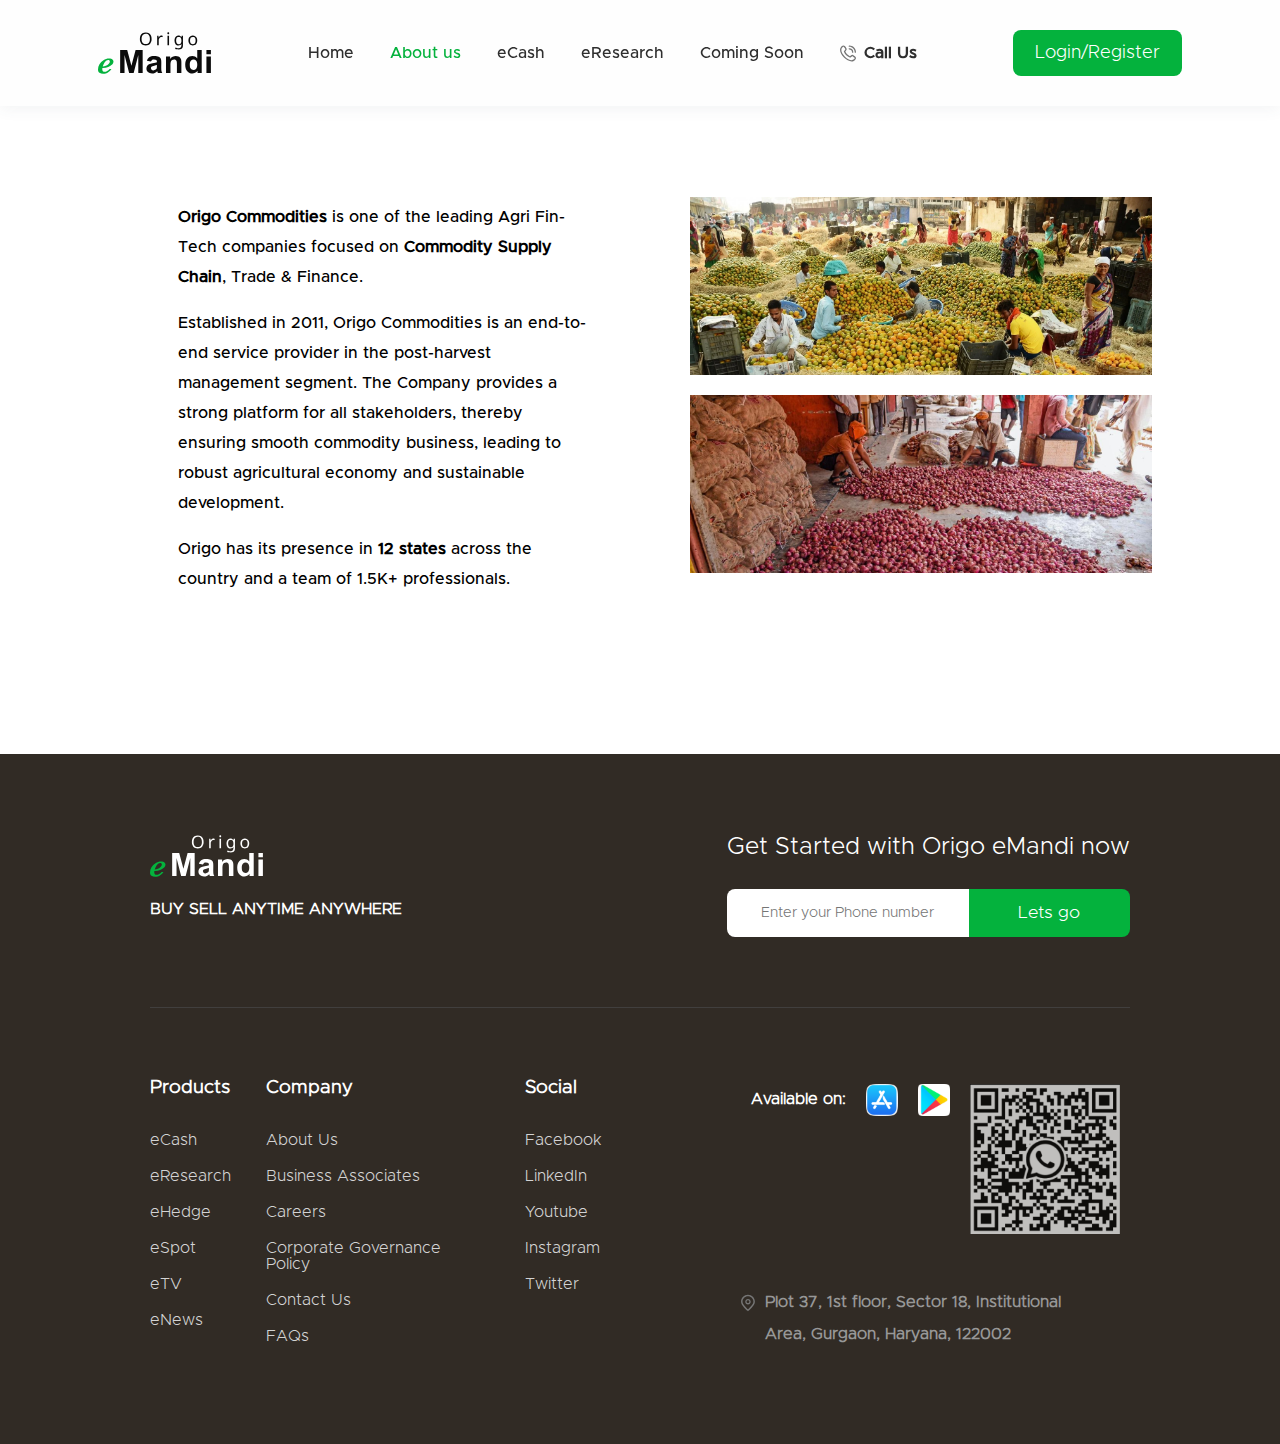
==== aboutUs.html @ c4bd86b7 "added otp section" ====
<!DOCTYPE html>
<html lang="en">

<head>
    <meta charset="UTF-8">
    <meta http-equiv="X-UA-Compatible" content="IE=edge">
    <meta name="viewport" content="width=device-width, initial-scale=1.0">
    <title>eMandi | eCash</title>
    <link rel="stylesheet" href="side.css">
</head>

<body>
    <div class="mainContainer">
        <div class="loginOverlay">
            <div class="loginContainer">
                <div class="loginLeft">
                    <svg width="85" height="33" viewBox="0 0 85 31" fill="none" xmlns="http://www.w3.org/2000/svg">
                        <path
                            d="M39.9681 5.00335C39.9681 5.73383 39.8752 6.3983 39.6895 6.99676C39.5038 7.58643 39.2252 8.09688 38.8538 8.52813C38.4913 8.95938 38.0358 9.28941 37.4876 9.51824C36.9481 9.74706 36.3203 9.86148 35.604 9.86148C34.8611 9.86148 34.2156 9.74706 33.6673 9.51824C33.119 9.28061 32.6636 8.95058 32.301 8.52813C31.9384 8.09688 31.6687 7.58203 31.4919 6.98356C31.315 6.3851 31.2266 5.72062 31.2266 4.99014C31.2266 4.02204 31.3857 3.17715 31.7041 2.45547C32.0225 1.73379 32.5044 1.17053 33.15 0.765684C33.8044 0.36084 34.6268 0.158418 35.6172 0.158418C36.5634 0.158418 37.3593 0.36084 38.0049 0.765684C38.6504 1.16173 39.1368 1.72499 39.464 2.45547C39.8001 3.17715 39.9681 4.02644 39.9681 5.00335ZM32.4867 5.00335C32.4867 5.79543 32.5973 6.47751 32.8183 7.04957C33.0394 7.62163 33.3799 8.06168 33.8397 8.36971C34.3084 8.67775 34.8965 8.83177 35.604 8.83177C36.3203 8.83177 36.9039 8.67775 37.3549 8.36971C37.8148 8.06168 38.1552 7.62163 38.3763 7.04957C38.5974 6.47751 38.7079 5.79543 38.7079 5.00335C38.7079 3.81522 38.4603 2.88672 37.9651 2.21784C37.4699 1.54017 36.6872 1.20133 35.6172 1.20133C34.9009 1.20133 34.3084 1.35535 33.8397 1.66338C33.3799 1.96261 33.0394 2.39826 32.8183 2.97032C32.5973 3.53359 32.4867 4.21126 32.4867 5.00335Z"
                            fill="#0B0B0B" />
                        <path
                            d="M47.4351 2.52148C47.5677 2.52148 47.7092 2.53028 47.8595 2.54788C48.0187 2.55668 48.1558 2.57428 48.2707 2.60068L48.1248 3.67C48.0099 3.6436 47.8816 3.6216 47.7402 3.60399C47.6075 3.58639 47.4793 3.57759 47.3555 3.57759C47.0813 3.57759 46.8205 3.6348 46.5728 3.74921C46.3252 3.86362 46.1042 4.02644 45.9096 4.23766C45.7151 4.44008 45.5603 4.68651 45.4453 4.97694C45.3392 5.26737 45.2862 5.59301 45.2862 5.95385V9.72946H44.1189V2.65349H45.0739L45.2066 3.94723H45.2596C45.41 3.6832 45.5913 3.44558 45.8035 3.23435C46.0157 3.01433 46.2589 2.84271 46.5331 2.7195C46.8072 2.58748 47.1079 2.52148 47.4351 2.52148Z"
                            fill="#0B0B0B" />
                        <path
                            d="M52.9765 2.65349V9.72946H51.8092V2.65349H52.9765ZM52.4061 0C52.5829 0 52.7377 0.0616067 52.8704 0.18482C53.0118 0.299233 53.0826 0.484053 53.0826 0.739281C53.0826 0.985707 53.0118 1.17053 52.8704 1.29374C52.7377 1.41695 52.5829 1.47856 52.4061 1.47856C52.2115 1.47856 52.0479 1.41695 51.9153 1.29374C51.7826 1.17053 51.7163 0.985707 51.7163 0.739281C51.7163 0.484053 51.7826 0.299233 51.9153 0.18482C52.0479 0.0616067 52.2115 0 52.4061 0Z"
                            fill="#0B0B0B" />
                        <path
                            d="M59.9601 2.52148C60.4288 2.52148 60.8489 2.60949 61.2203 2.7855C61.6005 2.96152 61.9233 3.22995 62.1886 3.59079H62.2549L62.4141 2.65349H63.3427V9.84828C63.3427 10.5171 63.2277 11.076 62.9978 11.5249C62.7678 11.9825 62.4185 12.3257 61.9498 12.5546C61.4812 12.7834 60.8842 12.8978 60.1591 12.8978C59.6462 12.8978 59.1731 12.8582 58.7398 12.779C58.3153 12.7086 57.935 12.5986 57.599 12.449V11.3796C57.8289 11.4941 58.0809 11.5909 58.3551 11.6701C58.6292 11.7581 58.9255 11.8241 59.2438 11.8681C59.5622 11.9121 59.8894 11.9341 60.2254 11.9341C60.8356 11.9341 61.3131 11.7537 61.658 11.3928C62.0117 11.0408 62.1886 10.5568 62.1886 9.94069V9.66346C62.1886 9.55784 62.193 9.40823 62.2019 9.21461C62.2107 9.01218 62.2196 8.87137 62.2284 8.79216H62.1753C61.9277 9.153 61.6182 9.42143 61.2468 9.59745C60.8842 9.77347 60.4598 9.86148 59.9734 9.86148C59.0537 9.86148 58.333 9.54024 57.8112 8.89777C57.2983 8.2553 57.0419 7.3576 57.0419 6.20468C57.0419 5.44779 57.1568 4.79652 57.3867 4.25086C57.6255 3.6964 57.9616 3.26956 58.3949 2.97032C58.8282 2.67109 59.3499 2.52148 59.9601 2.52148ZM60.1193 3.49838C59.7214 3.49838 59.3809 3.60399 59.0979 3.81522C58.8238 4.02644 58.6115 4.33447 58.4612 4.73932C58.3197 5.14416 58.249 5.63702 58.249 6.21788C58.249 7.08917 58.4081 7.75805 58.7265 8.2245C59.0537 8.68215 59.5268 8.91097 60.1458 8.91097C60.5084 8.91097 60.8179 8.86697 61.0744 8.77896C61.3308 8.68215 61.5431 8.53693 61.7111 8.34331C61.8791 8.14089 62.0029 7.88566 62.0825 7.57763C62.1621 7.26959 62.2019 6.90435 62.2019 6.48191V6.20468C62.2019 5.56221 62.1267 5.04295 61.9764 4.64691C61.8349 4.25086 61.6094 3.96043 61.2999 3.77561C60.9904 3.59079 60.5968 3.49838 60.1193 3.49838Z"
                            fill="#0B0B0B" />
                        <path
                            d="M73.993 6.17827C73.993 6.76794 73.9134 7.2916 73.7542 7.74925C73.6039 8.1981 73.3828 8.58094 73.091 8.89777C72.808 9.21461 72.4587 9.45663 72.0431 9.62385C71.6363 9.78227 71.1808 9.86148 70.6768 9.86148C70.2081 9.86148 69.7748 9.78227 69.3768 9.62385C68.9789 9.45663 68.634 9.21461 68.3422 8.89777C68.0503 8.58094 67.8204 8.1981 67.6524 7.74925C67.4932 7.2916 67.4136 6.76794 67.4136 6.17827C67.4136 5.39499 67.5463 4.73492 67.8116 4.19806C68.0769 3.6524 68.4571 3.23875 68.9524 2.95712C69.4476 2.66669 70.0356 2.52148 70.7166 2.52148C71.3621 2.52148 71.9281 2.66669 72.4145 2.95712C72.9097 3.23875 73.2944 3.6524 73.5685 4.19806C73.8515 4.73492 73.993 5.39499 73.993 6.17827ZM68.6207 6.17827C68.6207 6.73274 68.6915 7.21679 68.833 7.63043C68.9833 8.03528 69.2132 8.34771 69.5227 8.56774C69.8323 8.78776 70.2258 8.89777 70.7033 8.89777C71.1808 8.89777 71.5744 8.78776 71.8839 8.56774C72.1934 8.34771 72.4189 8.03528 72.5604 7.63043C72.7107 7.21679 72.7859 6.73274 72.7859 6.17827C72.7859 5.61501 72.7107 5.13536 72.5604 4.73932C72.4101 4.34327 72.1801 4.03964 71.8706 3.82842C71.5699 3.60839 71.1764 3.49838 70.69 3.49838C69.9649 3.49838 69.4387 3.73601 69.1115 4.21126C68.7843 4.68651 68.6207 5.34218 68.6207 6.17827Z"
                            fill="#0B0B0B" />
                        <path
                            d="M16.5181 30.4931V13.3503H21.7694L24.9226 25.0439L28.0402 13.3503H33.3035V30.4931H30.0436V16.9987L26.594 30.4931H23.2156L19.7779 16.9987V30.4931H16.5181Z"
                            fill="#0B0B0B" />
                        <path
                            d="M39.4749 21.8632L36.4521 21.3253C36.7919 20.1248 37.3767 19.2361 38.2065 18.6592C39.0363 18.0823 40.2691 17.7939 41.905 17.7939C43.3907 17.7939 44.4971 17.9693 45.2242 18.3201C45.9512 18.6631 46.4609 19.1036 46.7533 19.6415C47.0536 20.1716 47.2038 21.1499 47.2038 22.5765L47.1682 26.412C47.1682 27.5034 47.2196 28.3103 47.3223 28.8326C47.433 29.3471 47.6345 29.9006 47.9269 30.4931H44.6315C44.5445 30.2748 44.4378 29.9513 44.3114 29.5225C44.2561 29.3276 44.2166 29.199 44.1929 29.1366C43.6239 29.6823 43.0153 30.0916 42.3673 30.3644C41.7193 30.6373 41.0278 30.7737 40.2929 30.7737C38.9968 30.7737 37.9734 30.4268 37.2226 29.733C36.4798 29.0392 36.1084 28.1621 36.1084 27.1019C36.1084 26.4003 36.2783 25.7767 36.6181 25.231C36.9579 24.6775 37.4321 24.2565 38.0406 23.9681C38.657 23.6718 39.5421 23.4146 40.6959 23.1963C42.2527 22.9079 43.3315 22.6389 43.9321 22.3894V22.062C43.9321 21.4306 43.774 20.9823 43.4579 20.7173C43.1418 20.4444 42.5451 20.308 41.6679 20.308C41.0752 20.308 40.6129 20.4249 40.281 20.6588C39.9491 20.8849 39.6804 21.2863 39.4749 21.8632ZM43.9321 24.5294C43.5053 24.6697 42.8296 24.8373 41.905 25.0322C40.9804 25.2271 40.3758 25.4181 40.0913 25.6052C39.6567 25.9092 39.4394 26.2951 39.4394 26.7628C39.4394 27.2228 39.6132 27.6203 39.9609 27.9556C40.3087 28.2908 40.7512 28.4584 41.2886 28.4584C41.8892 28.4584 42.4622 28.2635 43.0074 27.8737C43.4105 27.5775 43.6752 27.215 43.8017 26.7862C43.8886 26.5056 43.9321 25.9716 43.9321 25.1842V24.5294Z"
                            fill="#0B0B0B" />
                        <path
                            d="M62.171 30.4931H58.84V24.1552C58.84 22.8143 58.7689 21.949 58.6266 21.5592C58.4844 21.1616 58.2512 20.8537 57.9272 20.6354C57.6111 20.4171 57.2278 20.308 56.7774 20.308C56.2005 20.308 55.6828 20.4639 55.2245 20.7757C54.7661 21.0876 54.45 21.5007 54.2762 22.0152C54.1102 22.5298 54.0272 23.4808 54.0272 24.8685V30.4931H50.6962V18.0745H53.7901V19.8987C54.8886 18.4955 56.2716 17.7939 57.9391 17.7939C58.674 17.7939 59.3458 17.9264 59.9543 18.1915C60.5628 18.4487 61.0211 18.78 61.3293 19.1854C61.6455 19.5908 61.8628 20.0507 61.9813 20.5652C62.1078 21.0798 62.171 21.8165 62.171 22.7753V30.4931Z"
                            fill="#0B0B0B" />
                        <path
                            d="M77.3278 30.4931H74.2339V28.6689C73.7203 29.3783 73.1117 29.9084 72.4084 30.2592C71.713 30.6022 71.0096 30.7737 70.2984 30.7737C68.8522 30.7737 67.6114 30.2007 66.5762 29.0548C65.5488 27.901 65.0352 26.2951 65.0352 24.237C65.0352 22.1322 65.537 20.5341 66.5406 19.4427C67.5443 18.3435 68.8127 17.7939 70.3458 17.7939C71.7525 17.7939 72.9695 18.3708 73.9968 19.5245V13.3503H77.3278V30.4931ZM68.4373 24.0148C68.4373 25.3401 68.623 26.299 68.9944 26.8914C69.5318 27.749 70.2826 28.1777 71.2467 28.1777C72.0133 28.1777 72.6652 27.8581 73.2026 27.2189C73.74 26.5718 74.0087 25.6091 74.0087 24.3306C74.0087 22.904 73.7479 21.8788 73.2263 21.2552C72.7048 20.6237 72.037 20.308 71.223 20.308C70.4327 20.308 69.7689 20.6198 69.2315 21.2435C68.702 21.8593 68.4373 22.7831 68.4373 24.0148Z"
                            fill="#0B0B0B" />
                        <path
                            d="M80.844 16.3907V13.3503H84.175V16.3907H80.844ZM80.844 30.4931V18.0745H84.175V30.4931H80.844Z"
                            fill="#0B0B0B" />
                        <path
                            d="M11.5401 21.8275C11.5401 22.1802 11.4327 22.5887 11.2178 23.0531C11.0029 23.5089 10.6075 23.9949 10.0315 24.5109C9.46421 25.0269 8.64759 25.4827 7.58168 25.8783C6.52437 26.274 5.19199 26.5449 3.58454 26.6911L3.27508 26.7169C3.20631 27.0609 3.17193 27.3791 3.17193 27.6715C3.17193 28.308 3.32236 28.7681 3.62322 29.0519C3.93268 29.3271 4.37967 29.4647 4.9642 29.4647C6.2536 29.4647 7.48713 28.7681 8.66478 27.3748H10.0315C9.49859 28.1919 8.69057 29.0003 7.60747 29.8001C6.52437 30.6 5.23927 30.9999 3.75216 30.9999C2.72064 30.9999 1.83525 30.7247 1.09599 30.1743C0.36533 29.6152 0 28.7982 0 27.7231C0 26.4073 0.36533 25.1301 1.09599 23.8916C1.82665 22.6446 2.82379 21.634 4.0874 20.86C5.35102 20.0774 6.72638 19.686 8.21349 19.686C9.40833 19.686 10.2593 19.8881 10.7665 20.2924C11.2823 20.6966 11.5401 21.2083 11.5401 21.8275ZM8.81951 21.7759C8.81951 21.4921 8.72065 21.2341 8.52295 21.0019C8.32524 20.7611 8.05446 20.6407 7.71062 20.6407C7.1089 20.6407 6.55446 20.8514 6.04729 21.2728C5.54873 21.6856 5.12752 22.1759 4.78368 22.7435C4.43984 23.3111 4.15617 23.8873 3.93268 24.4722C3.71777 25.057 3.58454 25.4182 3.53296 25.5558C5.27795 25.2634 6.59314 24.7689 7.47853 24.0723C8.37251 23.3756 8.81951 22.6102 8.81951 21.7759Z"
                            fill="#04B23D" />
                    </svg>
                    <p>Join the <span>revolution</span></p>
                    <p>Join the <span>Origo</span> Community</p>
                    <img src="./img/peopleCropped.png" alt="">
                </div>
                <div class="loginRight">
                    <div>
                        <svg width="14" height="13" viewBox="0 0 11 10" fill="none" xmlns="http://www.w3.org/2000/svg">
                            <path
                                d="M0.499999 4.99993C0.503649 4.60535 0.662633 4.2281 0.942499 3.94993L4.16 0.724931C4.30052 0.585242 4.49061 0.506836 4.68875 0.506836C4.88689 0.506836 5.07698 0.585242 5.2175 0.724931C5.2878 0.794653 5.34359 0.877604 5.38167 0.968998C5.41974 1.06039 5.43935 1.15842 5.43935 1.25743C5.43935 1.35644 5.41974 1.45447 5.38167 1.54586C5.34359 1.63726 5.2878 1.72021 5.2175 1.78993L2.75 4.24993H10.25C10.4489 4.24993 10.6397 4.32895 10.7803 4.4696C10.921 4.61025 11 4.80102 11 4.99993C11 5.19884 10.921 5.38961 10.7803 5.53026C10.6397 5.67091 10.4489 5.74993 10.25 5.74993H2.75L5.2175 8.21743C5.35873 8.35767 5.43846 8.54826 5.43917 8.74728C5.43987 8.9463 5.36148 9.13745 5.22125 9.27868C5.08102 9.41991 4.89042 9.49965 4.6914 9.50035C4.49238 9.50105 4.30123 9.42266 4.16 9.28243L0.942499 6.05743C0.660809 5.77742 0.501674 5.39711 0.499999 4.99993Z"
                                fill="#545050" />
                        </svg>
                        <svg width="16" height="16" viewBox="0 0 16 16" fill="none" xmlns="http://www.w3.org/2000/svg">
                            <path
                                d="M15.8045 0.195191C15.6795 0.0702103 15.51 0 15.3332 0C15.1564 0 14.9869 0.0702103 14.8619 0.195191L7.99986 7.05719L1.13786 0.195191C1.01284 0.0702103 0.8433 0 0.666524 0C0.489748 0 0.320209 0.0702103 0.195191 0.195191C0.0702103 0.320209 0 0.489748 0 0.666524C0 0.8433 0.0702103 1.01284 0.195191 1.13786L7.05719 7.99986L0.195191 14.8619C0.0702103 14.9869 0 15.1564 0 15.3332C0 15.51 0.0702103 15.6795 0.195191 15.8045C0.320209 15.9295 0.489748 15.9997 0.666524 15.9997C0.8433 15.9997 1.01284 15.9295 1.13786 15.8045L7.99986 8.94252L14.8619 15.8045C14.9869 15.9295 15.1564 15.9997 15.3332 15.9997C15.51 15.9997 15.6795 15.9295 15.8045 15.8045C15.9295 15.6795 15.9997 15.51 15.9997 15.3332C15.9997 15.1564 15.9295 14.9869 15.8045 14.8619L8.94252 7.99986L15.8045 1.13786C15.9295 1.01284 15.9997 0.8433 15.9997 0.666524C15.9997 0.489748 15.9295 0.320209 15.8045 0.195191Z"
                                fill="#757575" />
                        </svg>
                    </div>
                    <div class="processContainer otpActive">
                        <div class="numberContainer">
                            <p>Enter your Phone number</p>
                            <div>
                                <span>+91</span>
                                <input type="text" placeholder="Phone number">
                            </div>
                            <button class="loginBtn">Login/Register</button>
                            <p>By proceeding, I agree to Origo eMandi's <a href="">T&C</a></p>
                        </div>
                        <div class="otpContainer">
                            <p>OTP has been sent to <span>+91 9876543210</span></p>
                            <div>
                                <input placeholder="x" type="text" id='ist' maxlength="1" onkeyup="clickEvent(this,'sec')">
                                <input placeholder="x" type="text" id="sec" maxlength="1" onkeyup="clickEvent(this,'third')">
                                <input placeholder="x" type="text" id="third" maxlength="1" onkeyup="clickEvent(this,'fourth')">
                                <input placeholder="x" type="text" id="fourth" maxlength="1">
                            </div>
                            <button>Proceed</button>
                            <p>The OTP is balid for 30s <span>00:30</span> <span>Resend OTP</span></p>
                        </div>
                    </div>
                </div>
            </div>
        </div>
        <div class="innerContainer">
            <div class="navOuter">
                <div class="mob-nav">
                    <a href="./index.html">Home</a>
                    <a href="./aboutUs.html" class="active">About us</a>
                    <a href="./eCash.html">eCash</a>
                    <a href="./eResearch.html">eResearch</a>
                    <div href="">
                        <span>Coming Soon</span>
                        <div>
                            <p onclick="window.location.href='./eHedge.html'">eHedge</p>
                            <p onclick="window.location.href='./eSpot.html'">eSpot</p>
                        </div>
                    </div>
                    <a href="">
                        <svg width="16" height="17" viewBox="0 0 16 17" fill="none" xmlns="http://www.w3.org/2000/svg">
                            <path
                                d="M8.66674 1.16675C8.66674 0.989944 8.73698 0.820375 8.862 0.69535C8.98703 0.570326 9.15659 0.500088 9.33341 0.500088C11.1009 0.502029 12.7955 1.20503 14.0453 2.45485C15.2951 3.70468 15.9981 5.39924 16.0001 7.16676C16.0001 7.34357 15.9298 7.51314 15.8048 7.63816C15.6798 7.76318 15.5102 7.83342 15.3334 7.83342C15.1566 7.83342 14.987 7.76318 14.862 7.63816C14.737 7.51314 14.6667 7.34357 14.6667 7.16676C14.6652 5.75276 14.1027 4.39712 13.1029 3.39727C12.103 2.39742 10.7474 1.83501 9.33341 1.83342C9.15659 1.83342 8.98703 1.76318 8.862 1.63816C8.73698 1.51314 8.66674 1.34357 8.66674 1.16675ZM9.33341 4.50009C10.0406 4.50009 10.7189 4.78104 11.219 5.28114C11.7191 5.78123 12.0001 6.45951 12.0001 7.16676C12.0001 7.34357 12.0703 7.51314 12.1953 7.63816C12.3204 7.76318 12.4899 7.83342 12.6667 7.83342C12.8435 7.83342 13.0131 7.76318 13.1381 7.63816C13.2632 7.51314 13.3334 7.34357 13.3334 7.16676C13.3323 6.10621 12.9106 5.08941 12.1607 4.3395C11.4107 3.58958 10.3939 3.16781 9.33341 3.16675C9.15659 3.16675 8.98703 3.23699 8.862 3.36202C8.73698 3.48704 8.66674 3.65661 8.66674 3.83342C8.66674 4.01023 8.73698 4.1798 8.862 4.30483C8.98703 4.42985 9.15659 4.50009 9.33341 4.50009ZM15.3954 11.6594C15.7817 12.0468 15.9987 12.5716 15.9987 13.1188C15.9987 13.6659 15.7817 14.1907 15.3954 14.5781L14.7887 15.2774C9.32874 20.5048 -3.95793 7.22142 1.18874 1.74409L1.95541 1.07742C2.34325 0.701873 2.86336 0.494121 3.40321 0.499111C3.94306 0.504102 4.45924 0.721434 4.84007 1.10409C4.86074 1.12475 6.09607 2.72942 6.09607 2.72942C6.46263 3.11451 6.66668 3.62604 6.66581 4.15769C6.66494 4.68934 6.45922 5.2002 6.09141 5.58409L5.31941 6.55476C5.74664 7.59283 6.37478 8.53625 7.16774 9.33082C7.96071 10.1254 8.90286 10.7554 9.94007 11.1848L10.9167 10.4081C11.3007 10.0406 11.8114 9.83509 12.3429 9.83434C12.8744 9.8336 13.3858 10.0376 13.7707 10.4041C13.7707 10.4041 15.3747 11.6388 15.3954 11.6594ZM14.4781 12.6288C14.4781 12.6288 12.8827 11.4014 12.8621 11.3808C12.7247 11.2446 12.5391 11.1682 12.3457 11.1682C12.1523 11.1682 11.9667 11.2446 11.8294 11.3808C11.8114 11.3994 10.4667 12.4708 10.4667 12.4708C10.3761 12.5429 10.2683 12.5902 10.1538 12.6079C10.0394 12.6257 9.92229 12.6133 9.81407 12.5721C8.47038 12.0718 7.2499 11.2886 6.2353 10.2755C5.22069 9.26237 4.43567 8.04304 3.93341 6.70009C3.88887 6.59039 3.87435 6.47081 3.89134 6.35365C3.90833 6.23648 3.95621 6.12595 4.03007 6.03342C4.03007 6.03342 5.10141 4.68809 5.11941 4.67076C5.25558 4.53341 5.33199 4.34783 5.33199 4.15442C5.33199 3.96101 5.25558 3.77543 5.11941 3.63809C5.09874 3.61809 3.87141 2.02142 3.87141 2.02142C3.73201 1.89643 3.55007 1.82949 3.3629 1.83432C3.17573 1.83915 2.9975 1.9154 2.86474 2.04742L2.09807 2.71409C-1.66326 7.23676 9.85074 18.1121 13.8141 14.3668L14.4214 13.6668C14.5637 13.5349 14.6492 13.3529 14.6598 13.1592C14.6704 12.9655 14.6052 12.7753 14.4781 12.6288Z"
                                fill="#757575" />
                        </svg>
                        <span>Call Us</span>
                    </a>
                    <button class="register">Login/Register</button>
                </div>
                <div class="navInner">
                    <svg width="114" height="44" viewBox="0 0 85 31" fill="none" xmlns="http://www.w3.org/2000/svg">
                        <path
                            d="M39.9681 5.00335C39.9681 5.73383 39.8752 6.3983 39.6895 6.99676C39.5038 7.58643 39.2252 8.09688 38.8538 8.52813C38.4913 8.95938 38.0358 9.28941 37.4876 9.51824C36.9481 9.74706 36.3203 9.86148 35.604 9.86148C34.8611 9.86148 34.2156 9.74706 33.6673 9.51824C33.119 9.28061 32.6636 8.95058 32.301 8.52813C31.9384 8.09688 31.6687 7.58203 31.4919 6.98356C31.315 6.3851 31.2266 5.72062 31.2266 4.99014C31.2266 4.02204 31.3857 3.17715 31.7041 2.45547C32.0225 1.73379 32.5044 1.17053 33.15 0.765684C33.8044 0.36084 34.6268 0.158418 35.6172 0.158418C36.5634 0.158418 37.3593 0.36084 38.0049 0.765684C38.6504 1.16173 39.1368 1.72499 39.464 2.45547C39.8001 3.17715 39.9681 4.02644 39.9681 5.00335ZM32.4867 5.00335C32.4867 5.79543 32.5973 6.47751 32.8183 7.04957C33.0394 7.62163 33.3799 8.06168 33.8397 8.36971C34.3084 8.67775 34.8965 8.83177 35.604 8.83177C36.3203 8.83177 36.9039 8.67775 37.3549 8.36971C37.8148 8.06168 38.1552 7.62163 38.3763 7.04957C38.5974 6.47751 38.7079 5.79543 38.7079 5.00335C38.7079 3.81522 38.4603 2.88672 37.9651 2.21784C37.4699 1.54017 36.6872 1.20133 35.6172 1.20133C34.9009 1.20133 34.3084 1.35535 33.8397 1.66338C33.3799 1.96261 33.0394 2.39826 32.8183 2.97032C32.5973 3.53359 32.4867 4.21126 32.4867 5.00335Z"
                            fill="#0B0B0B" />
                        <path
                            d="M47.4351 2.52148C47.5677 2.52148 47.7092 2.53028 47.8595 2.54788C48.0187 2.55668 48.1558 2.57428 48.2707 2.60068L48.1248 3.67C48.0099 3.6436 47.8816 3.6216 47.7402 3.60399C47.6075 3.58639 47.4793 3.57759 47.3555 3.57759C47.0813 3.57759 46.8205 3.6348 46.5728 3.74921C46.3252 3.86362 46.1042 4.02644 45.9096 4.23766C45.7151 4.44008 45.5603 4.68651 45.4453 4.97694C45.3392 5.26737 45.2862 5.59301 45.2862 5.95385V9.72946H44.1189V2.65349H45.0739L45.2066 3.94723H45.2596C45.41 3.6832 45.5913 3.44558 45.8035 3.23435C46.0157 3.01433 46.2589 2.84271 46.5331 2.7195C46.8072 2.58748 47.1079 2.52148 47.4351 2.52148Z"
                            fill="#0B0B0B" />
                        <path
                            d="M52.9765 2.65349V9.72946H51.8092V2.65349H52.9765ZM52.4061 0C52.5829 0 52.7377 0.0616067 52.8704 0.18482C53.0118 0.299233 53.0826 0.484053 53.0826 0.739281C53.0826 0.985707 53.0118 1.17053 52.8704 1.29374C52.7377 1.41695 52.5829 1.47856 52.4061 1.47856C52.2115 1.47856 52.0479 1.41695 51.9153 1.29374C51.7826 1.17053 51.7163 0.985707 51.7163 0.739281C51.7163 0.484053 51.7826 0.299233 51.9153 0.18482C52.0479 0.0616067 52.2115 0 52.4061 0Z"
                            fill="#0B0B0B" />
                        <path
                            d="M59.9601 2.52148C60.4288 2.52148 60.8489 2.60949 61.2203 2.7855C61.6005 2.96152 61.9233 3.22995 62.1886 3.59079H62.2549L62.4141 2.65349H63.3427V9.84828C63.3427 10.5171 63.2277 11.076 62.9978 11.5249C62.7678 11.9825 62.4185 12.3257 61.9498 12.5546C61.4812 12.7834 60.8842 12.8978 60.1591 12.8978C59.6462 12.8978 59.1731 12.8582 58.7398 12.779C58.3153 12.7086 57.935 12.5986 57.599 12.449V11.3796C57.8289 11.4941 58.0809 11.5909 58.3551 11.6701C58.6292 11.7581 58.9255 11.8241 59.2438 11.8681C59.5622 11.9121 59.8894 11.9341 60.2254 11.9341C60.8356 11.9341 61.3131 11.7537 61.658 11.3928C62.0117 11.0408 62.1886 10.5568 62.1886 9.94069V9.66346C62.1886 9.55784 62.193 9.40823 62.2019 9.21461C62.2107 9.01218 62.2196 8.87137 62.2284 8.79216H62.1753C61.9277 9.153 61.6182 9.42143 61.2468 9.59745C60.8842 9.77347 60.4598 9.86148 59.9734 9.86148C59.0537 9.86148 58.333 9.54024 57.8112 8.89777C57.2983 8.2553 57.0419 7.3576 57.0419 6.20468C57.0419 5.44779 57.1568 4.79652 57.3867 4.25086C57.6255 3.6964 57.9616 3.26956 58.3949 2.97032C58.8282 2.67109 59.3499 2.52148 59.9601 2.52148ZM60.1193 3.49838C59.7214 3.49838 59.3809 3.60399 59.0979 3.81522C58.8238 4.02644 58.6115 4.33447 58.4612 4.73932C58.3197 5.14416 58.249 5.63702 58.249 6.21788C58.249 7.08917 58.4081 7.75805 58.7265 8.2245C59.0537 8.68215 59.5268 8.91097 60.1458 8.91097C60.5084 8.91097 60.8179 8.86697 61.0744 8.77896C61.3308 8.68215 61.5431 8.53693 61.7111 8.34331C61.8791 8.14089 62.0029 7.88566 62.0825 7.57763C62.1621 7.26959 62.2019 6.90435 62.2019 6.48191V6.20468C62.2019 5.56221 62.1267 5.04295 61.9764 4.64691C61.8349 4.25086 61.6094 3.96043 61.2999 3.77561C60.9904 3.59079 60.5968 3.49838 60.1193 3.49838Z"
                            fill="#0B0B0B" />
                        <path
                            d="M73.993 6.17827C73.993 6.76794 73.9134 7.2916 73.7542 7.74925C73.6039 8.1981 73.3828 8.58094 73.091 8.89777C72.808 9.21461 72.4587 9.45663 72.0431 9.62385C71.6363 9.78227 71.1808 9.86148 70.6768 9.86148C70.2081 9.86148 69.7748 9.78227 69.3768 9.62385C68.9789 9.45663 68.634 9.21461 68.3422 8.89777C68.0503 8.58094 67.8204 8.1981 67.6524 7.74925C67.4932 7.2916 67.4136 6.76794 67.4136 6.17827C67.4136 5.39499 67.5463 4.73492 67.8116 4.19806C68.0769 3.6524 68.4571 3.23875 68.9524 2.95712C69.4476 2.66669 70.0356 2.52148 70.7166 2.52148C71.3621 2.52148 71.9281 2.66669 72.4145 2.95712C72.9097 3.23875 73.2944 3.6524 73.5685 4.19806C73.8515 4.73492 73.993 5.39499 73.993 6.17827ZM68.6207 6.17827C68.6207 6.73274 68.6915 7.21679 68.833 7.63043C68.9833 8.03528 69.2132 8.34771 69.5227 8.56774C69.8323 8.78776 70.2258 8.89777 70.7033 8.89777C71.1808 8.89777 71.5744 8.78776 71.8839 8.56774C72.1934 8.34771 72.4189 8.03528 72.5604 7.63043C72.7107 7.21679 72.7859 6.73274 72.7859 6.17827C72.7859 5.61501 72.7107 5.13536 72.5604 4.73932C72.4101 4.34327 72.1801 4.03964 71.8706 3.82842C71.5699 3.60839 71.1764 3.49838 70.69 3.49838C69.9649 3.49838 69.4387 3.73601 69.1115 4.21126C68.7843 4.68651 68.6207 5.34218 68.6207 6.17827Z"
                            fill="#0B0B0B" />
                        <path
                            d="M16.5181 30.4931V13.3503H21.7694L24.9226 25.0439L28.0402 13.3503H33.3035V30.4931H30.0436V16.9987L26.594 30.4931H23.2156L19.7779 16.9987V30.4931H16.5181Z"
                            fill="#0B0B0B" />
                        <path
                            d="M39.4749 21.8632L36.4521 21.3253C36.7919 20.1248 37.3767 19.2361 38.2065 18.6592C39.0363 18.0823 40.2691 17.7939 41.905 17.7939C43.3907 17.7939 44.4971 17.9693 45.2242 18.3201C45.9512 18.6631 46.4609 19.1036 46.7533 19.6415C47.0536 20.1716 47.2038 21.1499 47.2038 22.5765L47.1682 26.412C47.1682 27.5034 47.2196 28.3103 47.3223 28.8326C47.433 29.3471 47.6345 29.9006 47.9269 30.4931H44.6315C44.5445 30.2748 44.4378 29.9513 44.3114 29.5225C44.2561 29.3276 44.2166 29.199 44.1929 29.1366C43.6239 29.6823 43.0153 30.0916 42.3673 30.3644C41.7193 30.6373 41.0278 30.7737 40.2929 30.7737C38.9968 30.7737 37.9734 30.4268 37.2226 29.733C36.4798 29.0392 36.1084 28.1621 36.1084 27.1019C36.1084 26.4003 36.2783 25.7767 36.6181 25.231C36.9579 24.6775 37.4321 24.2565 38.0406 23.9681C38.657 23.6718 39.5421 23.4146 40.6959 23.1963C42.2527 22.9079 43.3315 22.6389 43.9321 22.3894V22.062C43.9321 21.4306 43.774 20.9823 43.4579 20.7173C43.1418 20.4444 42.5451 20.308 41.6679 20.308C41.0752 20.308 40.6129 20.4249 40.281 20.6588C39.9491 20.8849 39.6804 21.2863 39.4749 21.8632ZM43.9321 24.5294C43.5053 24.6697 42.8296 24.8373 41.905 25.0322C40.9804 25.2271 40.3758 25.4181 40.0913 25.6052C39.6567 25.9092 39.4394 26.2951 39.4394 26.7628C39.4394 27.2228 39.6132 27.6203 39.9609 27.9556C40.3087 28.2908 40.7512 28.4584 41.2886 28.4584C41.8892 28.4584 42.4622 28.2635 43.0074 27.8737C43.4105 27.5775 43.6752 27.215 43.8017 26.7862C43.8886 26.5056 43.9321 25.9716 43.9321 25.1842V24.5294Z"
                            fill="#0B0B0B" />
                        <path
                            d="M62.171 30.4931H58.84V24.1552C58.84 22.8143 58.7689 21.949 58.6266 21.5592C58.4844 21.1616 58.2512 20.8537 57.9272 20.6354C57.6111 20.4171 57.2278 20.308 56.7774 20.308C56.2005 20.308 55.6828 20.4639 55.2245 20.7757C54.7661 21.0876 54.45 21.5007 54.2762 22.0152C54.1102 22.5298 54.0272 23.4808 54.0272 24.8685V30.4931H50.6962V18.0745H53.7901V19.8987C54.8886 18.4955 56.2716 17.7939 57.9391 17.7939C58.674 17.7939 59.3458 17.9264 59.9543 18.1915C60.5628 18.4487 61.0211 18.78 61.3293 19.1854C61.6455 19.5908 61.8628 20.0507 61.9813 20.5652C62.1078 21.0798 62.171 21.8165 62.171 22.7753V30.4931Z"
                            fill="#0B0B0B" />
                        <path
                            d="M77.3278 30.4931H74.2339V28.6689C73.7203 29.3783 73.1117 29.9084 72.4084 30.2592C71.713 30.6022 71.0096 30.7737 70.2984 30.7737C68.8522 30.7737 67.6114 30.2007 66.5762 29.0548C65.5488 27.901 65.0352 26.2951 65.0352 24.237C65.0352 22.1322 65.537 20.5341 66.5406 19.4427C67.5443 18.3435 68.8127 17.7939 70.3458 17.7939C71.7525 17.7939 72.9695 18.3708 73.9968 19.5245V13.3503H77.3278V30.4931ZM68.4373 24.0148C68.4373 25.3401 68.623 26.299 68.9944 26.8914C69.5318 27.749 70.2826 28.1777 71.2467 28.1777C72.0133 28.1777 72.6652 27.8581 73.2026 27.2189C73.74 26.5718 74.0087 25.6091 74.0087 24.3306C74.0087 22.904 73.7479 21.8788 73.2263 21.2552C72.7048 20.6237 72.037 20.308 71.223 20.308C70.4327 20.308 69.7689 20.6198 69.2315 21.2435C68.702 21.8593 68.4373 22.7831 68.4373 24.0148Z"
                            fill="#0B0B0B" />
                        <path
                            d="M80.844 16.3907V13.3503H84.175V16.3907H80.844ZM80.844 30.4931V18.0745H84.175V30.4931H80.844Z"
                            fill="#0B0B0B" />
                        <path
                            d="M11.5401 21.8275C11.5401 22.1802 11.4327 22.5887 11.2178 23.0531C11.0029 23.5089 10.6075 23.9949 10.0315 24.5109C9.46421 25.0269 8.64759 25.4827 7.58168 25.8783C6.52437 26.274 5.19199 26.5449 3.58454 26.6911L3.27508 26.7169C3.20631 27.0609 3.17193 27.3791 3.17193 27.6715C3.17193 28.308 3.32236 28.7681 3.62322 29.0519C3.93268 29.3271 4.37967 29.4647 4.9642 29.4647C6.2536 29.4647 7.48713 28.7681 8.66478 27.3748H10.0315C9.49859 28.1919 8.69057 29.0003 7.60747 29.8001C6.52437 30.6 5.23927 30.9999 3.75216 30.9999C2.72064 30.9999 1.83525 30.7247 1.09599 30.1743C0.36533 29.6152 0 28.7982 0 27.7231C0 26.4073 0.36533 25.1301 1.09599 23.8916C1.82665 22.6446 2.82379 21.634 4.0874 20.86C5.35102 20.0774 6.72638 19.686 8.21349 19.686C9.40833 19.686 10.2593 19.8881 10.7665 20.2924C11.2823 20.6966 11.5401 21.2083 11.5401 21.8275ZM8.81951 21.7759C8.81951 21.4921 8.72065 21.2341 8.52295 21.0019C8.32524 20.7611 8.05446 20.6407 7.71062 20.6407C7.1089 20.6407 6.55446 20.8514 6.04729 21.2728C5.54873 21.6856 5.12752 22.1759 4.78368 22.7435C4.43984 23.3111 4.15617 23.8873 3.93268 24.4722C3.71777 25.057 3.58454 25.4182 3.53296 25.5558C5.27795 25.2634 6.59314 24.7689 7.47853 24.0723C8.37251 23.3756 8.81951 22.6102 8.81951 21.7759Z"
                            fill="#04B23D" />
                    </svg>
                    <div class="nav-links">
                        <a href="./index.html">Home</a>
                        <a href="./aboutUs.html" class="active">About us</a>
                        <a href="./eCash.html">eCash</a>
                        <a href="./eResearch.html">eResearch</a>
                        <div class="">
                            <span>
                                Coming Soon
                            </span>
                            <div>
                                <div>
                                    <p onclick="window.location.href='./eHedge.html'">eHedge</p>
                                    <div></div>
                                    <p onclick="window.location.href='./eSpot.html'">eSpot</p>
                                </div>
                            </div>
                        </div>
                        <a href="">
                            <svg width="16" height="17" viewBox="0 0 16 17" fill="none"
                                xmlns="http://www.w3.org/2000/svg">
                                <path
                                    d="M8.66674 1.16675C8.66674 0.989944 8.73698 0.820375 8.862 0.69535C8.98703 0.570326 9.15659 0.500088 9.33341 0.500088C11.1009 0.502029 12.7955 1.20503 14.0453 2.45485C15.2951 3.70468 15.9981 5.39924 16.0001 7.16676C16.0001 7.34357 15.9298 7.51314 15.8048 7.63816C15.6798 7.76318 15.5102 7.83342 15.3334 7.83342C15.1566 7.83342 14.987 7.76318 14.862 7.63816C14.737 7.51314 14.6667 7.34357 14.6667 7.16676C14.6652 5.75276 14.1027 4.39712 13.1029 3.39727C12.103 2.39742 10.7474 1.83501 9.33341 1.83342C9.15659 1.83342 8.98703 1.76318 8.862 1.63816C8.73698 1.51314 8.66674 1.34357 8.66674 1.16675ZM9.33341 4.50009C10.0406 4.50009 10.7189 4.78104 11.219 5.28114C11.7191 5.78123 12.0001 6.45951 12.0001 7.16676C12.0001 7.34357 12.0703 7.51314 12.1953 7.63816C12.3204 7.76318 12.4899 7.83342 12.6667 7.83342C12.8435 7.83342 13.0131 7.76318 13.1381 7.63816C13.2632 7.51314 13.3334 7.34357 13.3334 7.16676C13.3323 6.10621 12.9106 5.08941 12.1607 4.3395C11.4107 3.58958 10.3939 3.16781 9.33341 3.16675C9.15659 3.16675 8.98703 3.23699 8.862 3.36202C8.73698 3.48704 8.66674 3.65661 8.66674 3.83342C8.66674 4.01023 8.73698 4.1798 8.862 4.30483C8.98703 4.42985 9.15659 4.50009 9.33341 4.50009ZM15.3954 11.6594C15.7817 12.0468 15.9987 12.5716 15.9987 13.1188C15.9987 13.6659 15.7817 14.1907 15.3954 14.5781L14.7887 15.2774C9.32874 20.5048 -3.95793 7.22142 1.18874 1.74409L1.95541 1.07742C2.34325 0.701873 2.86336 0.494121 3.40321 0.499111C3.94306 0.504102 4.45924 0.721434 4.84007 1.10409C4.86074 1.12475 6.09607 2.72942 6.09607 2.72942C6.46263 3.11451 6.66668 3.62604 6.66581 4.15769C6.66494 4.68934 6.45922 5.2002 6.09141 5.58409L5.31941 6.55476C5.74664 7.59283 6.37478 8.53625 7.16774 9.33082C7.96071 10.1254 8.90286 10.7554 9.94007 11.1848L10.9167 10.4081C11.3007 10.0406 11.8114 9.83509 12.3429 9.83434C12.8744 9.8336 13.3858 10.0376 13.7707 10.4041C13.7707 10.4041 15.3747 11.6388 15.3954 11.6594ZM14.4781 12.6288C14.4781 12.6288 12.8827 11.4014 12.8621 11.3808C12.7247 11.2446 12.5391 11.1682 12.3457 11.1682C12.1523 11.1682 11.9667 11.2446 11.8294 11.3808C11.8114 11.3994 10.4667 12.4708 10.4667 12.4708C10.3761 12.5429 10.2683 12.5902 10.1538 12.6079C10.0394 12.6257 9.92229 12.6133 9.81407 12.5721C8.47038 12.0718 7.2499 11.2886 6.2353 10.2755C5.22069 9.26237 4.43567 8.04304 3.93341 6.70009C3.88887 6.59039 3.87435 6.47081 3.89134 6.35365C3.90833 6.23648 3.95621 6.12595 4.03007 6.03342C4.03007 6.03342 5.10141 4.68809 5.11941 4.67076C5.25558 4.53341 5.33199 4.34783 5.33199 4.15442C5.33199 3.96101 5.25558 3.77543 5.11941 3.63809C5.09874 3.61809 3.87141 2.02142 3.87141 2.02142C3.73201 1.89643 3.55007 1.82949 3.3629 1.83432C3.17573 1.83915 2.9975 1.9154 2.86474 2.04742L2.09807 2.71409C-1.66326 7.23676 9.85074 18.1121 13.8141 14.3668L14.4214 13.6668C14.5637 13.5349 14.6492 13.3529 14.6598 13.1592C14.6704 12.9655 14.6052 12.7753 14.4781 12.6288Z"
                                    fill="#757575" />
                            </svg>
                            <span>Call Us</span>
                        </a>
                    </div>
                    <button class="register">Login/Register</button>
                    <div class="hamContainer">
                        <input class="checkbox" type="checkbox" name="" id="" />
                        <div class="hamburger-lines">
                            <span class="line line1"></span>
                            <span class="line line2"></span>
                            <span class="line line3"></span>
                        </div>
                    </div>
                </div>
            </div>

            <div class="section aboutUs">
                <div class="section1">
                    <div class="section1Inner">
                        <div class="aboutUsLeft">
                            <p>
                                <b>Origo Commodities</b> is one of the leading Agri Fin-Tech companies focused on <b>Commodity Supply Chain</b>, Trade & Finance.
                            </p>
                            <p>
                                Established in 2011, Origo Commodities is an end-to-end service provider in the post-harvest management segment. The Company provides a strong platform for all stakeholders, thereby ensuring smooth commodity business, leading to robust agricultural economy and sustainable development.
                            </p>
                            <p>
                                Origo has its presence in <b>12 states</b> across the country and a team of 1.5K+ professionals.
                            </p>
                        </div>
                        <div class="aboutUsRight">
                            <img src="./img/aboutUs1.png" alt="">
                            <img src="./img/aboutUs2.png" alt="">
                        </div>
                    </div>
                </div>
            </div>

            <div class="section">
                <div class="section7">
                    <div class="section7Inner">
                        <div class="footerUpper">
                            <div>
                                <svg width="114" height="44" viewBox="0 0 85 31" fill="none"
                                    xmlns="http://www.w3.org/2000/svg">
                                    <path
                                        d="M39.9681 5.00335C39.9681 5.73383 39.8752 6.3983 39.6895 6.99676C39.5038 7.58643 39.2252 8.09688 38.8538 8.52813C38.4913 8.95938 38.0358 9.28941 37.4876 9.51824C36.9481 9.74706 36.3203 9.86148 35.604 9.86148C34.8611 9.86148 34.2156 9.74706 33.6673 9.51824C33.119 9.28061 32.6636 8.95058 32.301 8.52813C31.9384 8.09688 31.6687 7.58203 31.4919 6.98356C31.315 6.3851 31.2266 5.72062 31.2266 4.99014C31.2266 4.02204 31.3857 3.17715 31.7041 2.45547C32.0225 1.73379 32.5044 1.17053 33.15 0.765684C33.8044 0.36084 34.6268 0.158418 35.6172 0.158418C36.5634 0.158418 37.3593 0.36084 38.0049 0.765684C38.6504 1.16173 39.1368 1.72499 39.464 2.45547C39.8001 3.17715 39.9681 4.02644 39.9681 5.00335ZM32.4867 5.00335C32.4867 5.79543 32.5973 6.47751 32.8183 7.04957C33.0394 7.62163 33.3799 8.06168 33.8397 8.36971C34.3084 8.67775 34.8965 8.83177 35.604 8.83177C36.3203 8.83177 36.9039 8.67775 37.3549 8.36971C37.8148 8.06168 38.1552 7.62163 38.3763 7.04957C38.5974 6.47751 38.7079 5.79543 38.7079 5.00335C38.7079 3.81522 38.4603 2.88672 37.9651 2.21784C37.4699 1.54017 36.6872 1.20133 35.6172 1.20133C34.9009 1.20133 34.3084 1.35535 33.8397 1.66338C33.3799 1.96261 33.0394 2.39826 32.8183 2.97032C32.5973 3.53359 32.4867 4.21126 32.4867 5.00335Z"
                                        fill="white" />
                                    <path
                                        d="M47.4351 2.52148C47.5677 2.52148 47.7092 2.53028 47.8595 2.54788C48.0187 2.55668 48.1558 2.57428 48.2707 2.60068L48.1248 3.67C48.0099 3.6436 47.8816 3.6216 47.7402 3.60399C47.6075 3.58639 47.4793 3.57759 47.3555 3.57759C47.0813 3.57759 46.8205 3.6348 46.5728 3.74921C46.3252 3.86362 46.1042 4.02644 45.9096 4.23766C45.7151 4.44008 45.5603 4.68651 45.4453 4.97694C45.3392 5.26737 45.2862 5.59301 45.2862 5.95385V9.72946H44.1189V2.65349H45.0739L45.2066 3.94723H45.2596C45.41 3.6832 45.5913 3.44558 45.8035 3.23435C46.0157 3.01433 46.2589 2.84271 46.5331 2.7195C46.8072 2.58748 47.1079 2.52148 47.4351 2.52148Z"
                                        fill="white" />
                                    <path
                                        d="M52.9765 2.65349V9.72946H51.8092V2.65349H52.9765ZM52.4061 0C52.5829 0 52.7377 0.0616067 52.8704 0.18482C53.0118 0.299233 53.0826 0.484053 53.0826 0.739281C53.0826 0.985707 53.0118 1.17053 52.8704 1.29374C52.7377 1.41695 52.5829 1.47856 52.4061 1.47856C52.2115 1.47856 52.0479 1.41695 51.9153 1.29374C51.7826 1.17053 51.7163 0.985707 51.7163 0.739281C51.7163 0.484053 51.7826 0.299233 51.9153 0.18482C52.0479 0.0616067 52.2115 0 52.4061 0Z"
                                        fill="white" />
                                    <path
                                        d="M59.9601 2.52148C60.4288 2.52148 60.8489 2.60949 61.2203 2.7855C61.6005 2.96152 61.9233 3.22995 62.1886 3.59079H62.2549L62.4141 2.65349H63.3427V9.84828C63.3427 10.5171 63.2277 11.076 62.9978 11.5249C62.7678 11.9825 62.4185 12.3257 61.9498 12.5546C61.4812 12.7834 60.8842 12.8978 60.1591 12.8978C59.6462 12.8978 59.1731 12.8582 58.7398 12.779C58.3153 12.7086 57.935 12.5986 57.599 12.449V11.3796C57.8289 11.4941 58.0809 11.5909 58.3551 11.6701C58.6292 11.7581 58.9255 11.8241 59.2438 11.8681C59.5622 11.9121 59.8894 11.9341 60.2254 11.9341C60.8356 11.9341 61.3131 11.7537 61.658 11.3928C62.0117 11.0408 62.1886 10.5568 62.1886 9.94069V9.66346C62.1886 9.55784 62.193 9.40823 62.2019 9.21461C62.2107 9.01218 62.2196 8.87137 62.2284 8.79216H62.1753C61.9277 9.153 61.6182 9.42143 61.2468 9.59745C60.8842 9.77347 60.4598 9.86148 59.9734 9.86148C59.0537 9.86148 58.333 9.54024 57.8112 8.89777C57.2983 8.2553 57.0419 7.3576 57.0419 6.20468C57.0419 5.44779 57.1568 4.79652 57.3867 4.25086C57.6255 3.6964 57.9616 3.26956 58.3949 2.97032C58.8282 2.67109 59.3499 2.52148 59.9601 2.52148ZM60.1193 3.49838C59.7214 3.49838 59.3809 3.60399 59.0979 3.81522C58.8238 4.02644 58.6115 4.33447 58.4612 4.73932C58.3197 5.14416 58.249 5.63702 58.249 6.21788C58.249 7.08917 58.4081 7.75805 58.7265 8.2245C59.0537 8.68215 59.5268 8.91097 60.1458 8.91097C60.5084 8.91097 60.8179 8.86697 61.0744 8.77896C61.3308 8.68215 61.5431 8.53693 61.7111 8.34331C61.8791 8.14089 62.0029 7.88566 62.0825 7.57763C62.1621 7.26959 62.2019 6.90435 62.2019 6.48191V6.20468C62.2019 5.56221 62.1267 5.04295 61.9764 4.64691C61.8349 4.25086 61.6094 3.96043 61.2999 3.77561C60.9904 3.59079 60.5968 3.49838 60.1193 3.49838Z"
                                        fill="white" />
                                    <path
                                        d="M73.993 6.17827C73.993 6.76794 73.9134 7.2916 73.7542 7.74925C73.6039 8.1981 73.3828 8.58094 73.091 8.89777C72.808 9.21461 72.4587 9.45663 72.0431 9.62385C71.6363 9.78227 71.1808 9.86148 70.6768 9.86148C70.2081 9.86148 69.7748 9.78227 69.3768 9.62385C68.9789 9.45663 68.634 9.21461 68.3422 8.89777C68.0503 8.58094 67.8204 8.1981 67.6524 7.74925C67.4932 7.2916 67.4136 6.76794 67.4136 6.17827C67.4136 5.39499 67.5463 4.73492 67.8116 4.19806C68.0769 3.6524 68.4571 3.23875 68.9524 2.95712C69.4476 2.66669 70.0356 2.52148 70.7166 2.52148C71.3621 2.52148 71.9281 2.66669 72.4145 2.95712C72.9097 3.23875 73.2944 3.6524 73.5685 4.19806C73.8515 4.73492 73.993 5.39499 73.993 6.17827ZM68.6207 6.17827C68.6207 6.73274 68.6915 7.21679 68.833 7.63043C68.9833 8.03528 69.2132 8.34771 69.5227 8.56774C69.8323 8.78776 70.2258 8.89777 70.7033 8.89777C71.1808 8.89777 71.5744 8.78776 71.8839 8.56774C72.1934 8.34771 72.4189 8.03528 72.5604 7.63043C72.7107 7.21679 72.7859 6.73274 72.7859 6.17827C72.7859 5.61501 72.7107 5.13536 72.5604 4.73932C72.4101 4.34327 72.1801 4.03964 71.8706 3.82842C71.5699 3.60839 71.1764 3.49838 70.69 3.49838C69.9649 3.49838 69.4387 3.73601 69.1115 4.21126C68.7843 4.68651 68.6207 5.34218 68.6207 6.17827Z"
                                        fill="white" />
                                    <path
                                        d="M16.5181 30.4931V13.3503H21.7694L24.9226 25.0439L28.0402 13.3503H33.3035V30.4931H30.0436V16.9987L26.594 30.4931H23.2156L19.7779 16.9987V30.4931H16.5181Z"
                                        fill="white" />
                                    <path
                                        d="M39.4749 21.8632L36.4521 21.3253C36.7919 20.1248 37.3767 19.2361 38.2065 18.6592C39.0363 18.0823 40.2691 17.7939 41.905 17.7939C43.3907 17.7939 44.4971 17.9693 45.2242 18.3201C45.9512 18.6631 46.4609 19.1036 46.7533 19.6415C47.0536 20.1716 47.2038 21.1499 47.2038 22.5765L47.1682 26.412C47.1682 27.5034 47.2196 28.3103 47.3223 28.8326C47.433 29.3471 47.6345 29.9006 47.9269 30.4931H44.6315C44.5445 30.2748 44.4378 29.9513 44.3114 29.5225C44.2561 29.3276 44.2166 29.199 44.1929 29.1366C43.6239 29.6823 43.0153 30.0916 42.3673 30.3644C41.7193 30.6373 41.0278 30.7737 40.2929 30.7737C38.9968 30.7737 37.9734 30.4268 37.2226 29.733C36.4798 29.0392 36.1084 28.1621 36.1084 27.1019C36.1084 26.4003 36.2783 25.7767 36.6181 25.231C36.9579 24.6775 37.4321 24.2565 38.0406 23.9681C38.657 23.6718 39.5421 23.4146 40.6959 23.1963C42.2527 22.9079 43.3315 22.6389 43.9321 22.3894V22.062C43.9321 21.4306 43.774 20.9823 43.4579 20.7173C43.1418 20.4444 42.5451 20.308 41.6679 20.308C41.0752 20.308 40.6129 20.4249 40.281 20.6588C39.9491 20.8849 39.6804 21.2863 39.4749 21.8632ZM43.9321 24.5294C43.5053 24.6697 42.8296 24.8373 41.905 25.0322C40.9804 25.2271 40.3758 25.4181 40.0913 25.6052C39.6567 25.9092 39.4394 26.2951 39.4394 26.7628C39.4394 27.2228 39.6132 27.6203 39.9609 27.9556C40.3087 28.2908 40.7512 28.4584 41.2886 28.4584C41.8892 28.4584 42.4622 28.2635 43.0074 27.8737C43.4105 27.5775 43.6752 27.215 43.8017 26.7862C43.8886 26.5056 43.9321 25.9716 43.9321 25.1842V24.5294Z"
                                        fill="white" />
                                    <path
                                        d="M62.171 30.4931H58.84V24.1552C58.84 22.8143 58.7689 21.949 58.6266 21.5592C58.4844 21.1616 58.2512 20.8537 57.9272 20.6354C57.6111 20.4171 57.2278 20.308 56.7774 20.308C56.2005 20.308 55.6828 20.4639 55.2245 20.7757C54.7661 21.0876 54.45 21.5007 54.2762 22.0152C54.1102 22.5298 54.0272 23.4808 54.0272 24.8685V30.4931H50.6962V18.0745H53.7901V19.8987C54.8886 18.4955 56.2716 17.7939 57.9391 17.7939C58.674 17.7939 59.3458 17.9264 59.9543 18.1915C60.5628 18.4487 61.0211 18.78 61.3293 19.1854C61.6455 19.5908 61.8628 20.0507 61.9813 20.5652C62.1078 21.0798 62.171 21.8165 62.171 22.7753V30.4931Z"
                                        fill="white" />
                                    <path
                                        d="M77.3278 30.4931H74.2339V28.6689C73.7203 29.3783 73.1117 29.9084 72.4084 30.2592C71.713 30.6022 71.0096 30.7737 70.2984 30.7737C68.8522 30.7737 67.6114 30.2007 66.5762 29.0548C65.5488 27.901 65.0352 26.2951 65.0352 24.237C65.0352 22.1322 65.537 20.5341 66.5406 19.4427C67.5443 18.3435 68.8127 17.7939 70.3458 17.7939C71.7525 17.7939 72.9695 18.3708 73.9968 19.5245V13.3503H77.3278V30.4931ZM68.4373 24.0148C68.4373 25.3401 68.623 26.299 68.9944 26.8914C69.5318 27.749 70.2826 28.1777 71.2467 28.1777C72.0133 28.1777 72.6652 27.8581 73.2026 27.2189C73.74 26.5718 74.0087 25.6091 74.0087 24.3306C74.0087 22.904 73.7479 21.8788 73.2263 21.2552C72.7048 20.6237 72.037 20.308 71.223 20.308C70.4327 20.308 69.7689 20.6198 69.2315 21.2435C68.702 21.8593 68.4373 22.7831 68.4373 24.0148Z"
                                        fill="white" />
                                    <path
                                        d="M80.844 16.3907V13.3503H84.175V16.3907H80.844ZM80.844 30.4931V18.0745H84.175V30.4931H80.844Z"
                                        fill="white" />
                                    <path
                                        d="M11.5401 21.8275C11.5401 22.1802 11.4327 22.5887 11.2178 23.0531C11.0029 23.5089 10.6075 23.9949 10.0315 24.5109C9.46421 25.0269 8.64759 25.4827 7.58168 25.8783C6.52437 26.274 5.19199 26.5449 3.58454 26.6911L3.27508 26.7169C3.20631 27.0609 3.17193 27.3791 3.17193 27.6715C3.17193 28.308 3.32236 28.7681 3.62322 29.0519C3.93268 29.3271 4.37967 29.4647 4.9642 29.4647C6.2536 29.4647 7.48713 28.7681 8.66478 27.3748H10.0315C9.49859 28.1919 8.69057 29.0003 7.60747 29.8001C6.52437 30.6 5.23927 30.9999 3.75216 30.9999C2.72064 30.9999 1.83525 30.7247 1.09599 30.1743C0.36533 29.6152 0 28.7982 0 27.7231C0 26.4073 0.36533 25.1301 1.09599 23.8916C1.82665 22.6446 2.82379 21.634 4.0874 20.86C5.35102 20.0774 6.72638 19.686 8.21349 19.686C9.40833 19.686 10.2593 19.8881 10.7665 20.2924C11.2823 20.6966 11.5401 21.2083 11.5401 21.8275ZM8.81951 21.7759C8.81951 21.4921 8.72065 21.2341 8.52295 21.0019C8.32524 20.7611 8.05446 20.6407 7.71062 20.6407C7.1089 20.6407 6.55446 20.8514 6.04729 21.2728C5.54873 21.6856 5.12752 22.1759 4.78368 22.7435C4.43984 23.3111 4.15617 23.8873 3.93268 24.4722C3.71777 25.057 3.58454 25.4182 3.53296 25.5558C5.27795 25.2634 6.59314 24.7689 7.47853 24.0723C8.37251 23.3756 8.81951 22.6102 8.81951 21.7759Z"
                                        fill="#04B23D" />
                                </svg>
                                <p>BUY SELL ANYTIME ANYWHERE</p>
                            </div>
                            <div>
                                <h1>Get Started with Origo eMandi now</h1>
                                <div>
                                    <input type="text" placeholder="Enter your Phone number">
                                    <button>Lets go</button>
                                </div>
                            </div>
                        </div>
                        <div class="footerLower">
                            <div class="aboutLinks">
                                <div>
                                    <h3>Products</h3>
                                    <a href="./eCash.html">eCash</a>
                                    <a href="./eResearch.html">eResearch</a>
                                    <a href="./eHedge.html">eHedge</a>
                                    <a href="./eSpot.html">eSpot</a>
                                    <a>eTV</a>
                                    <a>eNews</a>
                                </div>
                                <div>
                                    <h3>Company</h3>
                                    <a href="./aboutUs.html">About Us</a>
                                    <a>Business Associates</a>
                                    <a>Careers</a>
                                    <a class="cgp" href="./policy.html">Corporate Governance Policy</a>
                                    <a>Contact Us</a>
                                    <a>FAQs</a>
                                </div>
                                <div>
                                    <h3>Social</h3>
                                    <a>Facebook</a>
                                    <a>LinkedIn</a>
                                    <a>Youtube</a>
                                    <a>Instagram</a>
                                    <a>Twitter</a>
                                </div>
                            </div>
                            <div class="aboutApps">
                                <div>
                                    <span>Available on: </span>
                                    <img src="./img/appStore3x.png" alt="">
                                    <img src="./img/playStore3x.png" alt="">
                                    <img src="./img/WAQR3x.png" alt="">
                                </div>
                                <div>
                                    <svg width="14" height="18" viewBox="0 0 11 13" fill="none"
                                        xmlns="http://www.w3.org/2000/svg">
                                        <path
                                            d="M5.4774 13.0042L5.09981 12.6805C4.57928 12.2447 0.0341797 8.31937 0.0341797 5.4481C0.0341797 2.4419 2.4712 0.00488281 5.4774 0.00488281C8.48359 0.00488281 10.9206 2.4419 10.9206 5.4481C10.9206 8.3194 6.37551 12.2447 5.85714 12.6827L5.4774 13.0042ZM5.4774 1.18187C3.12234 1.18453 1.21385 3.09302 1.21119 5.44807C1.21119 7.25187 4.00751 10.1334 5.4774 11.4523C6.94731 10.1329 9.7436 7.24969 9.7436 5.44807C9.74094 3.09302 7.83248 1.18456 5.4774 1.18187Z"
                                            fill="#757575" />
                                        <path
                                            d="M5.47747 7.60582C4.28584 7.60582 3.31982 6.6398 3.31982 5.44817C3.31982 4.25654 4.28584 3.29053 5.47747 3.29053C6.6691 3.29053 7.63511 4.25654 7.63511 5.44817C7.63511 6.6398 6.66913 7.60582 5.47747 7.60582ZM5.47747 4.36932C4.88165 4.36932 4.39865 4.85233 4.39865 5.44815C4.39865 6.04396 4.88165 6.52697 5.47747 6.52697C6.07329 6.52697 6.55629 6.04396 6.55629 5.44815C6.55629 4.85233 6.07331 4.36932 5.47747 4.36932Z"
                                            fill="#757575" />
                                    </svg>
                                    <span>
                                        Plot 37, 1st floor, Sector 18, Institutional
                                        <p>Area, Gurgaon, Haryana, 122002</p>
                                    </span>
                                </div>
                            </div>
                        </div>
                    </div>
                </div>
            </div>
        </div>
    </div>

    <script src="nav.js"></script>
</body>

</html>
---- side.css ----
@font-face {
    font-family: metropolis-medium;
    src: url('./fonts/metropolismedium.otf');
}

@font-face {
    font-family: metropolis-light;
    src: url('./fonts/Metropolis-Light.otf');
}

* {
    box-sizing: border-box;
}

body {
    position: relative;
    margin: 0;
    font-family: metropolis-medium, 'Gill Sans', 'Gill Sans MT', Calibri, 'Trebuchet MS', sans-serif;
    /* max-width: 100vw; */
    min-height: 100vh;
}

button {
    position: relative;
    color: white;
    background-color: rgba(4, 178, 61, 1);
    border-radius: 8px;
    outline: none;
    border: none;
    font-family: metropolis-medium, 'Gill Sans', 'Gill Sans MT', Calibri, 'Trebuchet MS', sans-serif;
    font-size: 1.125rem;
    cursor: pointer;
}



.mainContainer {
    position: relative;
    margin: 0;
}

.innerContainer {
    position: relative;
    margin: 0;
}

.section,
.navOuter {
    position: relative;
    display: block;
    /* max-width: 100vw; */
}

.navOuter {
    /* min-width: 100vw; */
    position: sticky;
    top: 0;
    left: 0;
    z-index: 1;
    background-color: #FEFEFE;
    box-shadow: 0px 2px 15px rgba(62, 84, 88, 0.075);
}

.navInner {
    position: relative;
    padding: 30px 50px;
    display: grid;
    grid-template-columns: auto auto auto;
    justify-items: center;
    align-items: center;
    /* display: flex;
    flex-flow: row nowrap;
    justify-content: space-evenly; */
}

.navInner>div {
    justify-self: center;
}

.navInner>button {
    justify-self: center;
    padding: 14px 22px;
    font-family: Metropolis-light, 'Gill Sans', 'Gill Sans MT', Calibri, 'Trebuchet MS', sans-serif;
    font-weight: 500;
}

.nav-links {
    position: relative;
    padding: 0 30px;
    width: 100%;
    display: grid;
    grid-template-columns: repeat(6, auto);
    align-items: center;
    justify-items: center;
    font-size: 16px;
}

.nav-links>a,
.nav-links>div {
    color: rgba(47, 47, 47, 1);
    text-decoration: none;
    cursor: pointer;
    padding: 0 10px;
}

.nav-links>a {
    transition: color 0.3s ease;
}

.nav-links>a:hover,
.nav-links>div:hover {
    color: #04B23D;
}

.mob-nav>div {
    position: relative;
    transition: all 0.5s ease;
}

.mob-nav>div>div {
    height: 0;
    overflow: hidden;
    background-color: transparent;
    text-align: center;
    transition: all 0.5s ease;
}

.mobOpen>div {
    height: 70px !important;
}

.nav-links>div {
    position: relative;
    transition: all 0.5s ease;
}

.nav-links>div>div {
    position: absolute;
    height: 0;
    overflow: hidden;
    transition: all 1s ease;
    background-color: transparent;
    text-align: center;
    width: 100%;

}

.nav-links>div>div>div {
    background-color: white;
    margin-top: 20px;
    height: auto;
    width: 100%;
    box-shadow: 0px 2px 15px rgba(62, 84, 88, 0.075);
    border-radius: 8px;
    transition: color 0.3s ease;
    color: rgba(47, 47, 47, 1);
}


.nav-links>div>div>div>div:first-of-type {
    border: 1px solid #ECECEC;
    width: 70%;
    margin: 0 auto;
}

.nav-links>div>div>div>p {
    margin: 0;
    padding: 15px 0;
}

.nav-links>div>div>div>p:hover {
    color: #04B23D;
}

.open>div {
    height: 150px !important;
}


.nav-links>a:last-of-type {
    display: grid;
    grid-template-columns: auto auto;
    justify-items: center;
    align-items: center;
}

.mob-nav>a:last-of-type {
    display: flex;
    align-items: flex-start;
    justify-content: center;

}

.mob-nav>a:last-of-type>span {
    padding-left: 8px;
}

.nav-links>a:last-of-type>span {
    padding-left: 8px;
    font-weight: 600;
}

.active {
    color: #04B23D !important;
}


/* Overlay */

.loginOverlay {
    position: fixed;
    height: 100vh;
    width: 100vw;
    background: rgba(47, 47, 47, 0.5);
    backdrop-filter: blur(3px);
    z-index: 2;
    overflow: auto;
    /* display: none; */
    opacity: 0;
    transition: opacity 0.3s ease;
    pointer-events: none;
}

.loginDisplay {
    /* display: block; */
    opacity: 1;
    pointer-events: all;
}

.loginContainer {
    position: relative;
    margin: 160px 25vw;
    margin-bottom: 0;
    display: grid;
    grid-template-columns: 50% 50%;
    align-items: flex-start;
    /* justify-items: center; */
    background-color: white;
    border-radius: 12px;
}

.loginLeft {
    position: relative;
    background: url('./img/loginBackground.svg') center center no-repeat no-repeat;
    padding: 70px 80px;
    padding-bottom: 100px;
    background-size: cover;
    border-radius: 12px 0 0 12px;
    height: 100%;
    width: 100%;
}

.loginLeft>p:first-of-type {
    margin-top: 50px;
}

.loginLeft>p {
    font-size: 20px;
    margin: 10px 0;
    font-weight: 600;
}

.loginLeft>p>span {
    color: #04B23D;
}

.loginLeft>img {
    margin-top: 10px;
    max-width: 70px;
}

.loginRight {
    position: relative;
    padding: 30px 30px;
    padding-bottom: 70px;
    height: 100%;
    width: 100%;
}

.loginRight>div:first-of-type {
    position: relative;
    display: grid;
    grid-template-columns: auto auto;
    width: 100%;
    justify-items: right;
    align-items: center;
    margin-bottom: 10px;
}

.loginRight>div:first-of-type > svg:first-of-type{
    justify-self: left;
    margin-left: 20px;
}


.loginRight>div:first-of-type > svg{
    cursor: pointer;
}

.processContainer{
    display: grid;
    grid-template-columns: 100% 100%;
    overflow: hidden;
}

.processContainer>div {
    padding: 20px;
    transition: transform 0.5s ease-in-out;
    will-change: transform;
}

.otpActive>.processContainer>div {
    transform: translateX(-100%);
}

.otpActive>div:first-of-type>svg:first-of-type {
    opacity: 1;
    pointer-events: all;
}

.numberContainer>p:first-of-type {
    font-size: 14px;
    margin: 16px 0;
    font-weight: 600;
}

.numberContainer>div:first-of-type {
    padding: 16px 24px;
    border: 1px solid #D3D3D3;
    border-radius: 8px;
    font-size: 16px;
    color: #979797;
    display: flex;
    align-items: center;
    justify-content: flex-start;
    margin-bottom: 40px;
}

.numberContainer>div:first-of-type>span {
    padding-right: 10px;
    border-right: 1px #979797 solid;
}

.numberContainer>div:first-of-type>input {
    border: none;
    font-size: 16px;
    outline: none;
    width: 100%;
    padding-left: 10px;
}

.numberContainer>button,
.otpContainer>button {
    font-size: 18px;
    width: 100%;
    padding: 16px 0;
    font-family: Metropolis-light, 'Gill Sans', 'Gill Sans MT', Calibri, 'Trebuchet MS', sans-serif;
    font-weight: 500;
}

.numberContainer>p:last-of-type {
    font-size: 12px;
    font-weight: 100;
    color: #979797;
}

.numberContainer>p:last-of-type>a {
    text-decoration: none;
    color: #2F2F2F;
}

.otpContainer>p:first-of-type {
    font-size: 14px;
    color: #2F2F2F;
    margin: 16px 0;
}

.otpContainer>p:last-of-type {
    font-size: 11px;
    color: #2F2F2F;
}

.otpContainer>p:last-of-type>span:first-of-type {
    font-size: 12px;
    color: #2F2F2F;
    padding: 0 10px;
}

.otpContainer>p:last-of-type>span:last-of-type {
    color: #04B23D;
    font-size: 14px;
    font-size: 600;
    cursor: pointer;
}

.otpContainer>div {
    margin-bottom: 40px;
    position: relative;
    display: flex;
    justify-content: flex-start;
    flex-direction: row;
    flex-flow: wrap;
}

.otpContainer>div>input {
    width: 48px;
    height: 50px;
    border: 1px solid #D3D3D3;
    border-radius: 8px;
    font-size: 18px;
    margin-right: 16px;
    text-align: center;
    outline: none;
}

.otpContainer > div > input:last-of-type{
    margin-right: 0;
}


.otpContainer>div>input::placeholder {
    text-align: center;
    color: #757575;
}

.otpContainer>div>input::-webkit-input-placeholder {
    /* Chrome/Opera/Safari */
    text-align: center;
    color: #757575;

}

.otpContainer>div>input::-moz-placeholder {
    /* Firefox 19+ */
    text-align: center;
    color: #757575;
}

.otpContainer>div>input:-ms-input-placeholder {
    /* IE 10+ */
    text-align: center;
    color: #757575;
}

.otpContainer>div>input:-moz-placeholder {
    /* Firefox 18- */
    text-align: center;
    color: #757575;
}




/* Sections */

.eCash .section1 {
    position: relative;
    display: block;
    padding: 80px 6vw;
    padding-bottom: 150px;
}

.eCash .section1Inner {
    position: relative;
    display: grid;
    grid-template-columns: auto auto;
    justify-items: center;
    align-items: center;
}

.dentContainer {
    position: relative;
    display: flex;
    align-items: center;
}


.dent {
    position: relative;
    width: 4px;
    height: 20px;
    background: #FDE96C;
    border-radius: 0px 4px 4px 0px;
}

.dentContainer>p {
    margin: 0;
    margin-left: 8px;
    font-size: 12px;
    color: #757575;
}

.eCashLeft {
    padding-left: 100px;
}

.eCashRight>img {
    position: relative;
    width: 45vw;
    max-width: 700px;
}

.eCashLeft>button {
    width: 100%;
    padding: 12px 24px 12px 24px;
    margin: 40px 0;
    font-family: Metropolis-light, 'Gill Sans', 'Gill Sans MT', Calibri, 'Trebuchet MS', sans-serif;
    font-weight: 500;
}

.eCashLeft>div:not(.dentContainer) {
    position: relative;
    display: flex;
    align-items: center;
    margin: 20px 0;
}

.eCashLeft>div:not(.dentContainer)>span {
    margin-left: 20px;
    font-size: 18px;
}

.eCashLeft>p:first-of-type {
    font-size: 14px;
    color: #2F2F2F;
    margin: 20px 0;
    margin-bottom: 35px;
}

.eCashLeft>p:last-of-type {
    font-size: 12px;
    color: #757575;
}

.eCashRight {
    justify-self: right;
}



/* eHedge */

.eHedge .section1Inner {
    position: relative;
    display: block;
}


.launchingSoon {
    position: relative;
    width: 100%;
    background-color: #FDE96C;
    display: flex;
    justify-content: center;
    align-items: flex-start;
}

.launchingSoon>h2 {
    align-self: center;
    margin: 15px 0;
    color: #2F2F2F;
    font-size: 24px;
    font-weight: 500;
    text-align: center;
}


.launchingSoon>svg:first-of-type {
    padding-right: 20px;
    transform: translateY(-30px) rotate(1.19deg);
}

.launchingSoon>svg:last-of-type {
    padding-left: 20px;
    transform: translateY(-28px) rotate(-0.19deg);
}

.comingSoonContainer {
    position: relative;
    display: grid;
    padding: 44px 6vw;
    padding-bottom: 150px;
    grid-template-columns: auto auto;
    align-items: flex-start;
    justify-items: center;
}

.comingSoonLeft>div:not(.dentContainer) {
    position: relative;
    display: flex;
    align-items: center;
    margin: 20px 0;
}

.comingSoonLeft>div:not(.dentContainer)>span {
    margin-left: 20px;
    font-size: 18px;
}

.comingSoonLeft>div:not(.dentContainer)>span:last-of-type {
    max-width: 90%;
}

.comingSoonLeft>p:first-of-type {
    font-size: 14px;
    color: #2F2F2F;
    margin: 20px 0;
    margin-bottom: 35px;
}

.comingSoonLeft>p:last-of-type {
    font-size: 12px;
    color: #757575;
}

.comingSoonLeft>div:last-of-type {
    position: relative;
    width: 100%;
    margin: 40px 0;
    justify-content: flex-start;
}

.comingSoonLeft>div:last-of-type>button {
    border: 1px solid #04B23D;
    border-radius: 8px;
    padding: 12px 40px;
    color: #04B23D;
    font-size: 18px;
    background-color: white;
}

.comingSoonLeft>div:last-of-type>button:first-of-type {
    margin-right: 20px;
}

.comingSoonLeft>div:last-of-type>button:last-of-type {
    position: relative;
    display: flex;
    justify-content: space-evenly;
    align-items: center;
}

.comingSoonLeft>div:last-of-type>button:last-of-type>svg {
    margin-right: 10px;
}

.comingSoonRight {
    position: relative;
    padding: 46px 0;
    box-shadow: 0px 2px 15px rgba(62, 84, 88, 0.075);
    border-radius: 12px;
}

.comingSoonRight>h3 {
    margin: 0;
    margin-bottom: 10px;
    color: #2F2F2F;
    font-size: 18px;
    font-weight: 500;
    padding: 0 50px;

}

.comingSoonRight>span {
    color: #04B23D;
    font-size: 18px;
    font-weight: 500;
    padding: 0 50px;

}

.comingSoonRight>div:first-of-type {
    border: 1px solid #ECECEC;
    margin: 36px 0;
}

.comingSoonRight>div:nth-of-type(2) {
    position: relative;
    padding: 0 50px;
}

.formContainer>p {
    font-size: 16px;
    color: #2F2F2F;
    margin-bottom: 16px;
    margin-top: 0;
    font-weight: 600;
}

.formContainer>div,
.formContainer>input,
.formContainer>select {
    margin: 0;
    margin-bottom: 36px;
    width: 100%;
}

.formContainer>input {
    padding: 16px 24px;
    border: 1px solid #D3D3D3;
    border-radius: 8px;
    font-size: 16px;
}

.formContainer>input:focus {
    outline: none;
}

.formContainer input::placeholder {
    font-size: 16px;
    color: #979797;
}

.formContainer input:-ms-input-placeholder {
    font-size: 16px;
    color: #979797;
}

.formContainer>div:first-of-type {
    padding: 16px 24px;
    border: 1px solid #D3D3D3;
    border-radius: 8px;
    font-size: 16px;
    color: #979797;
    display: flex;
    align-items: center;
    justify-content: flex-start;
}

.formContainer>div:first-of-type>span {
    padding-right: 10px;
    border-right: 1px #979797 solid;
}

.formContainer>div:first-of-type>input {
    border: none;
    font-size: 16px;
    outline: none;
    width: 100%;
    padding-left: 10px;
}

.formContainer>select {
    padding: 16px 24px;
    outline: none;
    border: 1px solid #D3D3D3;
    color: #979797;
    display: block;
    border-radius: 8px;
    font-size: 16px;
    background-color: white;
}

.formContainer>button {
    width: 100%;
    padding: 12px 16px;
    font-weight: 100;
    font-family: metropolis-light, 'Gill Sans', 'Gill Sans MT', Calibri, 'Trebuchet MS', sans-serif;
    font-weight: 500;
}






/* About Us */


.aboutUs .section1 {
    position: relative;
    display: block;
    padding: 80px 10vw;
    padding-bottom: 150px;
}

.aboutUs .section1Inner {
    position: relative;
    display: grid;
    grid-template-columns: 50% 50%;
    justify-items: center;
    align-items: flex-start;
}

.aboutUsLeft {
    font-size: 18px;
    line-height: 30px;
    padding: 0 50px;
}

.aboutUsLeft>p {
    margin-bottom: 50px;
}

.aboutUsRight {
    justify-self: flex-end;
    align-self: center;
}

.aboutUsRight>img {
    padding-left: 50px;
    width: 100%;
    max-width: 45vw;
    margin: 0 0 20px auto;
    display: block;
}

/* Policy */


.policy .section1 {
    position: relative;
    display: block;
    padding: 80px 10vw;
    padding-bottom: 150px;
}

.policy .section1Inner {
    position: relative;
    display: block;
}

.policy h1 {
    text-align: center;
    margin: 70px 0;
    margin-top: 10px;
    font-weight: 500;
    font-size: 32px;
    color: #464646;
}

.downloadsContainer {
    position: relative;
    border: 1px solid #F2F2F2;
}

.file {
    position: relative;
    display: grid;
    grid-template-columns: 8fr auto auto auto;
    align-items: center;
    justify-items: center;
    border-bottom: 1px solid #F2F2F2;
    padding: 20px 10px;
}

.file>div {
    padding: 0 20px;
    display: flex;
    align-items: center;
}

.file>svg {
    margin: 0 20px;
    min-width: 24px;
}

.file>div:first-of-type {
    justify-self: left;
}

.file>div:first-of-type>svg {
    min-width: 18px;

}

.file>div:nth-of-type(2)>svg {
    min-width: 16px;

}

.file>div:nth-of-type(3)>svg {
    min-width: 20px;

}

.file>div>svg {
    margin-right: 10px;
}


.file>div>span {
    font-weight: 500;
    font-size: 16px;
    color: #757575;
    transform: translateY(2px);
}


.file>div:first-of-type>span {
    color: #2F2F2F;
}










.section7 {
    position: relative;
    display: block;
    background: #312B25;
}

.section7Inner {
    position: relative;
    display: block;
    padding: 50px 150px;
    color: white;
    font-weight: bold;
    font-family: metropolis-light, 'Gill Sans', 'Gill Sans MT', Calibri, 'Trebuchet MS', sans-serif;
}

.footerUpper {
    position: relative;
    display: grid;
    grid-template-columns: auto auto;
    align-items: center;
    padding: 30px 0;
    padding-bottom: 70px;
    border-bottom: 1px solid #413F3E;
}

.footerUpper>div:first-of-type>p {
    position: relative;
    margin: 20px 0;
}

.footerUpper>div:last-of-type {
    position: relative;
    justify-self: right;
}

.footerLower {
    position: relative;
    display: grid;
    grid-template-columns: auto auto;
    align-items: center;
    padding: 30px 0;
    padding-top: 70px;
}


.aboutApps {
    position: relative;
    justify-self: right;
}

.aboutApps>div:first-of-type {
    position: relative;
    display: grid;
    grid-template-columns: auto auto auto auto;
    align-items: flex-start;
    justify-items: center;
    width: fit-content;
}

.aboutApps>div:first-of-type>img {
    margin: 0 10px;
}

.aboutApps>div:first-of-type>img:first-of-type {
    max-width: 32px;
    max-height: 32px;
}

.aboutApps>div:first-of-type>img:nth-of-type(2) {
    max-width: 32px;
    max-height: 32px;
}

.aboutApps>div:first-of-type>img:last-of-type {
    max-width: 150px;
    max-height: 150px;
}

.aboutApps>div:first-of-type>span {
    transform: translate(0, 7px);
    padding: 0 10px;
}

.aboutApps>div:last-of-type {
    position: relative;
    margin-top: 60px;
    color: #979797;
    display: flex;
    align-items: center;
}

.aboutApps>div:last-of-type>svg {
    align-self: flex-start;
    margin-right: 10px;
}

.aboutLinks {
    position: relative;
    display: grid;
    grid-template-columns: auto auto auto;
    align-items: flex-start;
    justify-items: left;
}

.aboutLinks>div>h3 {
    position: relative;
    margin-top: 0;
    margin-bottom: 35px;
}

.aboutLinks>div>a {
    position: relative;
    display: block;
    margin: 20px 0;
    color: #D3D3D3;
    font-weight: 100;
    text-decoration: none;
    cursor: pointer;
}

.aboutLinks>div>a:hover{
    color:#04B23D;
}

.cgp {
    max-width: 80%;
    /* margin: 20px auto !important; */
    text-decoration: none;
}

.footerUpper>div:last-of-type>h1 {
    font-weight: 500;
    font-size: 24px;
    margin: 30px 0;
    margin-top: 0;
}

.footerUpper>div:last-of-type>div {
    position: relative;
    display: grid;
    grid-template-columns: 60% 40%;
}

.footerUpper>div:last-of-type>div>input {
    outline: none;
    height: 100%;
    border-radius: 8px 0 0 8px;
    border: none;
    font-size: 0.9rem;
    padding: 0 10px;
    font-family: Metropolis-light, 'Gill Sans', 'Gill Sans MT', Calibri, 'Trebuchet MS', sans-serif;
    color: black;
    text-align: center;
}

.footerUpper>div:last-of-type>div>input::placeholder {
    text-align: center;
    color: #757575;
}

.footerUpper>div:last-of-type>div>input::-ms-input-placeholder {
    text-align: center;
    color: #757575;
}

.footerUpper>div:last-of-type>div>button {
    padding: 15px 24px;
    font-size: 1.1rem;
    border-radius: 0 8px 8px 0;
    font-family: Metropolis-light, 'Gill Sans', 'Gill Sans MT', Calibri, 'Trebuchet MS', sans-serif;
    font-family: 400;
}

@media(max-width: 1533px) {

    .loginContainer {
        margin: 160px 20vw;
        margin-bottom: 0;
    }
}

@media(max-width: 1461px) {
    .aboutUsLeft {
        font-size: 18px;
    }

    .aboutUsLeft>p {
        margin-bottom: 10px;
    }

}

@media(max-width: 1327px) {
    .aboutUsLeft {
        font-size: 16px;
    }

    .aboutUsLeft>p {
        margin-bottom: 10px;
    }
}



@media(max-width: 1237px) {
    .loginContainer {
        margin: 160px 15vw;
        margin-bottom: 0;
    }
}



@media(max-width: 1200px) {

    .section7Inner {
        padding: 50px 70px;
    }

}

@media(max-width: 1177px) {
    .aboutUsLeft {
        padding: 0 20px;
        font-size: 16px;
    }

    .aboutUsLeft>p {
        margin-bottom: 10px;
    }

    .aboutUsRight>img {
        margin: 10px 0;
        padding-left: 25px;
    }
}

@media(max-width: 1100px) {
    .eCashLeft {
        padding-left: 0;
    }
}

@media(max-width: 1049px) {
    .loginContainer {
        margin: 160px 10vw;
        margin-bottom: 0;
    }

    .loginLeft {
        padding: 50px 40px;
        padding-bottom: 50px;
    }

    .loginRight {
        padding: 20px;
        padding-bottom: 30px;
    }

    .loginLeft>svg {
        margin-top: 20px;
    }

    .loginLeft>p:first-of-type {
        margin-top: 30px;
    }

    .aboutUsLeft {
        font-size: 14px;
    }

}


@media(max-width: 1025px) {

    .nav-links>a,
    .nav-links>div {
        font-size: 1rem;
    }
}

@media(max-width: 990px) {

    .nav-links>a,
    .nav-links>div {
        font-size: 0.8rem;
    }

    .footerUpper {
        grid-template-columns: 100%;
        justify-items: center;
    }

    .footerUpper>div:last-of-type {
        justify-self: center;
    }

    .footerUpper>div:first-of-type {
        margin-bottom: 40px;
    }

    .footerUpper>div:first-of-type>svg {
        display: block;
        margin: 0 auto;
    }

    .footerUpper>div:first-of-type>p {
        text-align: center;
    }

    .footerUpper>div:last-of-type>h1 {
        text-align: center;
    }

    .footerLower {
        display: block;
    }

    .aboutLinks {
        justify-items: center;
        margin-bottom: 50px;
        text-align: center;
    }

    .aboutApps>div:first-of-type {
        width: 100%;
    }

    .aboutApps>div:last-of-type {
        text-align: center;
        justify-content: center;
    }


    .cgp {
        max-width: 80%;
        margin: 20px auto !important;
        text-decoration: none;
    }

}

.hamContainer {
    display: none;
}

.mob-nav {
    display: none;
}

@media(max-width: 950px) {
    .comingSoonContainer {
        display: block;
    }

    .comingSoonLeft>div:last-of-type {
        width: fit-content;
    }
}

@media(max-width: 903px) {
    .register {
        display: none;
    }

    .nav-links {
        display: none;
    }

    .navInner {
        grid-template-columns: auto auto;
        justify-items: left;
    }

    .navInner>.hamContainer {
        justify-self: right;
    }

    .hamContainer {
        display: block;
    }

    .checkbox {
        position: absolute;
        display: block;
        height: 32px;
        width: 32px;
        /* top: 20px;
        left: 20px; */
        z-index: 5;
        opacity: 0;
        cursor: pointer;
        -webkit-tap-highlight-color: transparent;
        user-select: none;
        -webkit-touch-callout: none
    }


    .hamburger-lines {
        display: block;
        height: 26px;
        width: 32px;
        /* position: absolute; */
        /* top: 17px;
        left: 20px; */
        z-index: 2;
        display: flex;
        flex-direction: column;
        justify-content: space-between;
    }

    .hamburger-lines .line {
        display: block;
        height: 4px;
        width: 100%;
        border-radius: 10px;
        background: #04B23D;
    }

    .hamburger-lines .line1 {
        transform-origin: 0% 0%;
        transition: transform 0.4s ease-in-out;
    }

    .hamburger-lines .line2 {
        transition: transform 0.2s ease-in-out;
    }

    .hamburger-lines .line3 {
        transform-origin: 0% 100%;
        transition: transform 0.4s ease-in-out;
    }

    .mob-nav {
        position: fixed;
        padding: 120px 0;
        left: 100%;
        display: block;
        transform: translate(0);
        transition: transform 0.5s ease-in-out;
        text-align: center;
        background-color: #2F2F2F;
        min-width: 40vw;
        max-width: 100vw;
        height: 100vh;
        display: flex;
        flex-direction: column;
        align-items: center;
        justify-content: space-evenly;
        font-family: metropolis-light, 'Gill Sans', 'Gill Sans MT', Calibri, 'Trebuchet MS', sans-serif;
        font-weight: 500;
    }

    .mob-nav>a,
    .mob-nav>div,
    .mob-nav>button {
        display: block;
        color: white;
        text-decoration: none;
        margin: 0px 20px;
    }

    .mob-nav>button {
        padding: 12px 20px;
        height: max-content;
        font-family: metropolis-light, 'Gill Sans', 'Gill Sans MT', Calibri, 'Trebuchet MS', sans-serif;
        font-weight: 500;
    }


    .navOuter input[type="checkbox"]:checked~.hamburger-lines .line1 {
        transform: rotate(45deg);
    }

    .navOuter input[type="checkbox"]:checked~.hamburger-lines .line2 {
        transform: scaleY(0);
    }

    .navOuter input[type="checkbox"]:checked~.hamburger-lines .line3 {
        transform: rotate(-45deg);
    }

    .show {
        transform: translateX(-100%);
    }


    .aboutUs .section1Inner {
        display: block;
    }

    .aboutUsLeft {
        font-size: 16px;
        padding: 0;
        margin: 0;
        margin-bottom: 30px;
    }

    .aboutUsRight>img {
        max-width: initial;
        padding: 0;
        margin: 0;
        margin-bottom: 30px;
    }

}

@media(max-width: 903px) and (max-height: 631px) {
    .mob-nav {
        padding: 20px;
    }
}


@media(max-width: 903px) and (max-height: 496px) {
    .mob-nav {
        display: flex;
        justify-content: space-around;
        padding: 100px 40px;
        width: 100vw;
        max-width: 100vw;
        flex-flow: wrap;
        height: auto;
    }

    .mob-nav>a,
    .mob-nav>div,
    .mob-nav>button {
        margin: 10px;
    }
}

@media(max-width: 903px) and (max-height: 242px) {
    .innerContainer {
        overflow: hidden;
    }

    .navOuter {
        position: relative;
    }

    .mob-nav {
        position: absolute;
    }
}

@media(max-width: 800px) and (min-width: 774px){
    .otpContainer > div > input{
        height: 40px;
        width: 38px;
        font-size: 16px;
    }
}

@media(max-width: 711px) and (min-width: 665px){
    .otpContainer > div > input{
        height: 40px;
        width: 38px;
        font-size: 16px;
    }
}


@media(max-width: 356px){
    .otpContainer > div{
        justify-content: flex-start;
        align-items: center;
    }
    .otpContainer > div > input{
        height: 40px;
        width: 38px;
        font-size: 16px;
        margin-right: 5px;
    }
}


@media(max-width: 800px) {
    .navInner {
        padding: 30px 20px;
    }

    .eCash .section1Inner {
        display: block;
    }

}

@media(max-width: 775px) {
    .loginContainer {
        margin: 160px 5vw;
        margin-bottom: 0;
    }
}

@media(max-width: 750px) {
    .file {
        grid-template-areas: "a d" "b d" "c d";
        justify-items: left;
    }

    .file>div {
        margin: 10px;
    }

    .file>div:nth-of-type(1) {
        grid-area: a;
    }

    .file>div:nth-of-type(2) {
        grid-area: b;
    }

    .file>div:nth-of-type(3) {
        grid-area: c;
    }

    .file>svg {
        grid-area: d;
    }
}

@media(max-width: 700px) {

    .section7Inner {
        padding: 50px;
    }

    .eCashLeft {
        padding-left: 0px;
    }

    .eCashRight>img {
        position: relative;
        width: 90vw;
        margin: 0 auto;
        max-width: 700px;
    }




}

@media(min-width: 665px) and (max-height: 570px) {
    .loginContainer {
        margin: 50px 10vw;
        margin-bottom: 0;
    }

    .loginLeft {
        padding: 30px 40px;
        padding-bottom: 20px;
    }

    .loginRight {
        padding: 20px;
        padding-bottom: 30px;
    }
}

@media(min-width: 665px) and (max-height: 508px) {

    .loginContainer {
        margin: 30px 10vw;
    }


    .loginLeft {
        padding: 20px 40px;
        padding-bottom: 20px;
    }

    .loginRight {
        padding: 20px;
        padding-bottom: 10px;
    }
}

@media(max-width: 665px) and (max-height: 733px) {
    .loginLeft {
        padding: 10px 40px;
        padding-bottom: 20px;
    }

    .loginRight {
        padding: 10px;
        padding-bottom: 10px;
    }

    .loginRight>svg {
        margin: 10px 10px 0 auto;
    }

    .processContainer>div {
        padding: 10px 20px;
    }
}


@media(max-width: 665px) {
    .loginContainer {
        margin: 50px 5vw;
        display: flex;
        flex-direction: column-reverse;
    }

    .loginLeft {
        border-radius: 0 0 12px 12px;
    }
}


@media(max-width: 625px) {
    .launchingSoon>h2 {
        font-size: 20px;
    }
}


@media(max-width: 600px) {

    .section7Inner {
        padding: 50px 20px;
    }

    .aboutApps>div:last-of-type {
        flex-direction: column;
    }

    .aboutApps>div:last-of-type>svg {
        align-self: center;
        margin-bottom: 15px;
        height: 22px;
        width: 26px;
    }

    .loginContainer {
        margin: 40px 5vw;
    }

    .numberContainer>div:first-of-type {
        margin-bottom: 20px;
    }
}


@media(max-width: 665px) and (min-width:444px) and (min-height: 570px) {
    .loginContainer {
        margin: 50px 10vw;
    }
}


@media(max-width: 586px) {
    .launchingSoon>h2 {
        font-size: 18px;
    }
}

@media(max-width: 540px) {
    .mob-nav {
        min-width: 50vw;
    }
}

@media(max-width: 450px) {

    .comingSoonLeft>div:last-of-type {
        display: block;
    }

    .comingSoonLeft>div:last-of-type>button {
        margin-bottom: 16px;
    }

    .comingSoonLeft>div:last-of-type>button:last-of-type {
        margin-bottom: 36px;
    }

    .nav-links>a,
    .nav-links>div {
        font-size: 0.5rem;
    }

    .aboutLinks>div>h3 {
        font-size: 0.9rem;
    }

    .aboutLinks>div>a {
        font-size: 0.8rem;
    }

    .aboutApps>div:first-of-type {
        display: block;
    }

    .aboutApps>div:first-of-type>span {
        transform: none;
    }

    .aboutApps>div:first-of-type {
        display: grid;
        grid-template-columns: none;
        grid-template-areas: "a a a" "b c d";
        justify-items: flex-start;
        align-items: start;
    }


    .aboutApps>div:first-of-type>span {
        transform: none;
        grid-area: a;
        margin-bottom: 20px;
    }

    .aboutApps>div:first-of-type>img:nth-of-type(1){
        grid-area: b;
    }

    .aboutApps>div:first-of-type>img:nth-of-type(2){
        grid-area: c;
    }

    .aboutApps>div:first-of-type>img:nth-of-type(3){
        grid-area: d;
    }

}

@media(max-width: 345px) and (min-height: 496px) {
    .mob-nav {
        width: 100vw;
    }
}

@media(max-width: 360px) {
    .file {
        grid-template-areas: "a" "b" "c" "d";
        justify-items: left;
    }

    .file>svg {
        margin: 10px 30px;
    }
}

@media(max-width: 305px) {
    .footerUpper>div:last-of-type>div {
        display: block;
    }

    .footerUpper>div:last-of-type>div>input {
        outline: none;
        height: 100%;
        border-radius: 8px;
        border: none;
        font-size: 16px;
        padding: 12px 10px;
        font-family: Metropolis-light, 'Gill Sans', 'Gill Sans MT', Calibri, 'Trebuchet MS', sans-serif;
        color: black;
        text-align: center;
        display: block;
        width: 100%;
    }

    .footerUpper>div:last-of-type>div>button {
        display: block;
        margin-top: 20px;
        border-radius: 8px;
        width: 100%;
    }

    .aboutLinks {
        display: flex;
        flex-direction: column;
        flex-flow: wrap;
        justify-content: center;
        align-items: center;
        margin: 0 auto;
        width: 100%;
    }

    .aboutLinks>div {
        margin-bottom: 30px;
    }

    .aboutApps>div:first-of-type {
        display: grid;
        
        grid-template-areas: "a" "b" "c" "d";
        justify-items: center;
        align-items: start;
    }

    .aboutApps>div:first-of-type>span, .aboutApps>div:first-of-type>img{
        margin: 10px;
    }

}

@media(max-width: 295px){
    .otpContainer > div{
        justify-content: center;
        align-items: center;
    }
    .otpContainer > div > input{
        height: 40px;
        width: 38px;
        font-size: 16px;
        margin-right: 5px;
    }
    .otpContainer>p:last-of-type>span:first-of-type{
        padding: 0;
    }
}

@media(max-width: 275px){
    .otpContainer > div{
        justify-content: center;
        align-items: center;
    }

    .otpContainer > div > input{
        margin: 5px;
    }

    .processContainer>div{
        padding: 10px;
    }
}
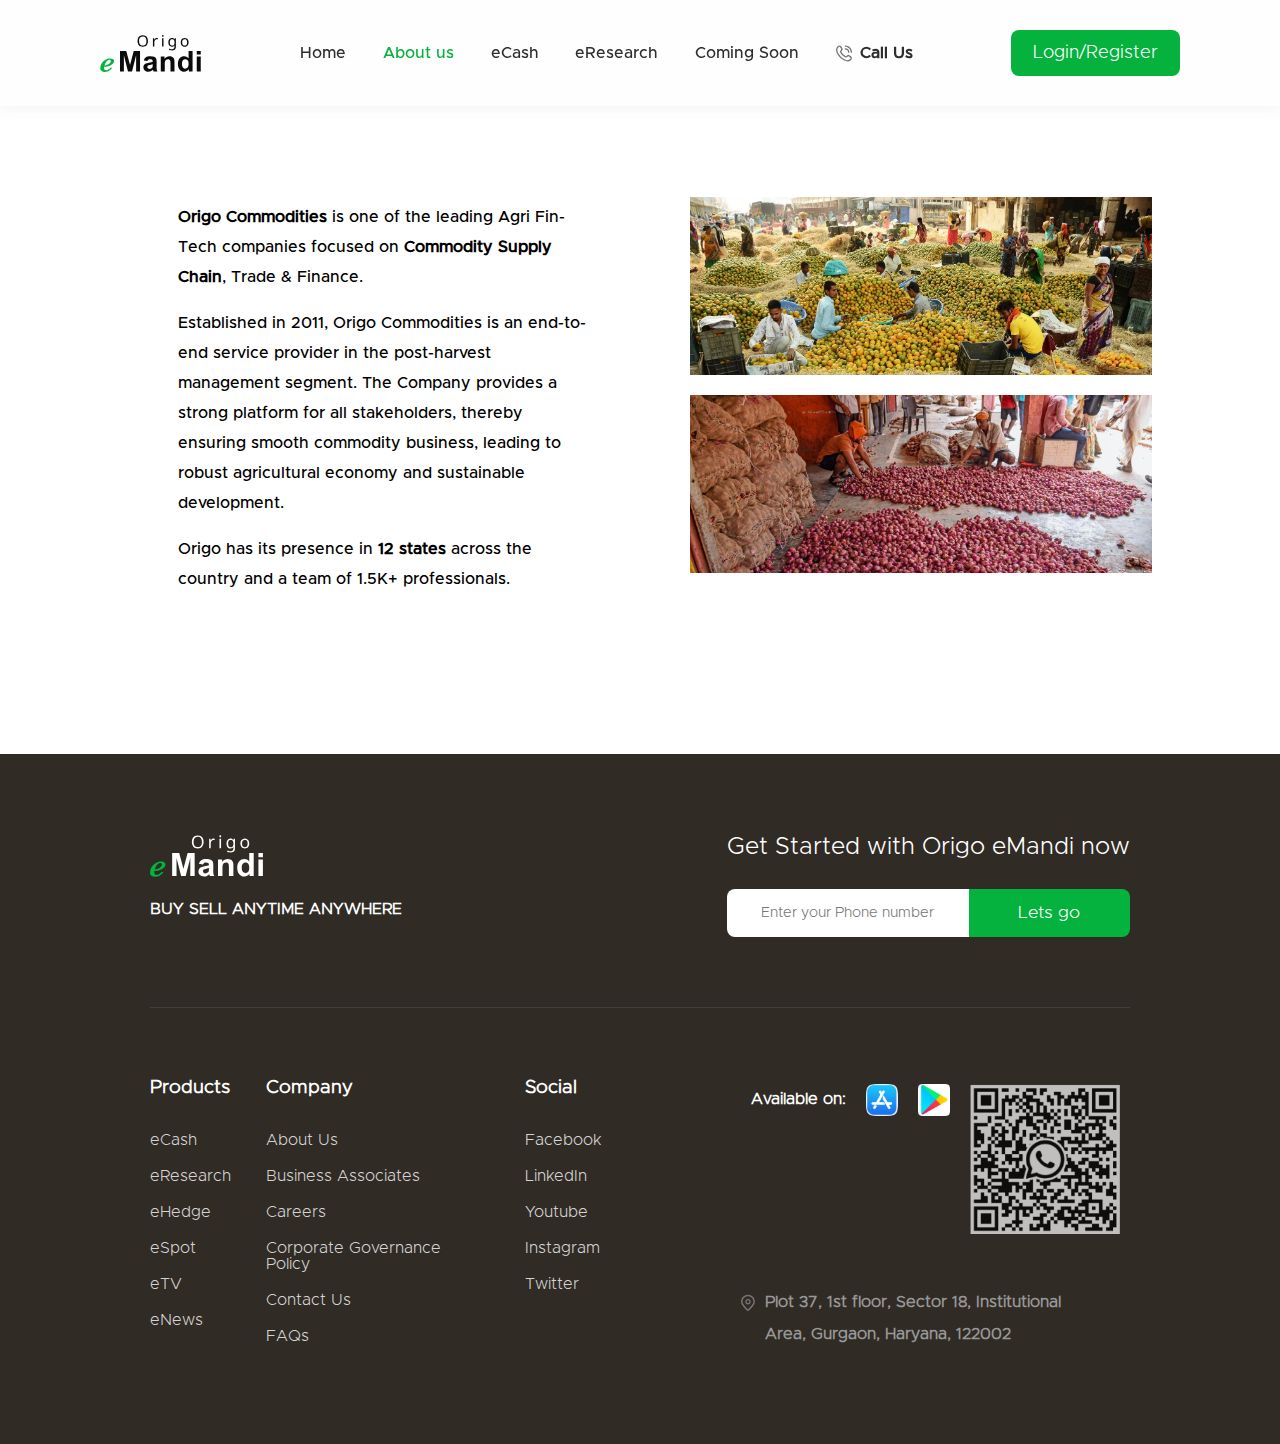
==== commit 02deda6b: "call us section added" ====
--- a/aboutUs.html
+++ b/aboutUs.html
@@ -11,6 +11,80 @@
 
 <body>
     <div class="mainContainer">
+
+        <div class="chatOverlay">
+            <div class="loginContainer">
+                <div class="loginLeft">
+                    <svg width="85" height="33" viewBox="0 0 85 31" fill="none" xmlns="http://www.w3.org/2000/svg">
+                        <path
+                            d="M39.9681 5.00335C39.9681 5.73383 39.8752 6.3983 39.6895 6.99676C39.5038 7.58643 39.2252 8.09688 38.8538 8.52813C38.4913 8.95938 38.0358 9.28941 37.4876 9.51824C36.9481 9.74706 36.3203 9.86148 35.604 9.86148C34.8611 9.86148 34.2156 9.74706 33.6673 9.51824C33.119 9.28061 32.6636 8.95058 32.301 8.52813C31.9384 8.09688 31.6687 7.58203 31.4919 6.98356C31.315 6.3851 31.2266 5.72062 31.2266 4.99014C31.2266 4.02204 31.3857 3.17715 31.7041 2.45547C32.0225 1.73379 32.5044 1.17053 33.15 0.765684C33.8044 0.36084 34.6268 0.158418 35.6172 0.158418C36.5634 0.158418 37.3593 0.36084 38.0049 0.765684C38.6504 1.16173 39.1368 1.72499 39.464 2.45547C39.8001 3.17715 39.9681 4.02644 39.9681 5.00335ZM32.4867 5.00335C32.4867 5.79543 32.5973 6.47751 32.8183 7.04957C33.0394 7.62163 33.3799 8.06168 33.8397 8.36971C34.3084 8.67775 34.8965 8.83177 35.604 8.83177C36.3203 8.83177 36.9039 8.67775 37.3549 8.36971C37.8148 8.06168 38.1552 7.62163 38.3763 7.04957C38.5974 6.47751 38.7079 5.79543 38.7079 5.00335C38.7079 3.81522 38.4603 2.88672 37.9651 2.21784C37.4699 1.54017 36.6872 1.20133 35.6172 1.20133C34.9009 1.20133 34.3084 1.35535 33.8397 1.66338C33.3799 1.96261 33.0394 2.39826 32.8183 2.97032C32.5973 3.53359 32.4867 4.21126 32.4867 5.00335Z"
+                            fill="#0B0B0B" />
+                        <path
+                            d="M47.4351 2.52148C47.5677 2.52148 47.7092 2.53028 47.8595 2.54788C48.0187 2.55668 48.1558 2.57428 48.2707 2.60068L48.1248 3.67C48.0099 3.6436 47.8816 3.6216 47.7402 3.60399C47.6075 3.58639 47.4793 3.57759 47.3555 3.57759C47.0813 3.57759 46.8205 3.6348 46.5728 3.74921C46.3252 3.86362 46.1042 4.02644 45.9096 4.23766C45.7151 4.44008 45.5603 4.68651 45.4453 4.97694C45.3392 5.26737 45.2862 5.59301 45.2862 5.95385V9.72946H44.1189V2.65349H45.0739L45.2066 3.94723H45.2596C45.41 3.6832 45.5913 3.44558 45.8035 3.23435C46.0157 3.01433 46.2589 2.84271 46.5331 2.7195C46.8072 2.58748 47.1079 2.52148 47.4351 2.52148Z"
+                            fill="#0B0B0B" />
+                        <path
+                            d="M52.9765 2.65349V9.72946H51.8092V2.65349H52.9765ZM52.4061 0C52.5829 0 52.7377 0.0616067 52.8704 0.18482C53.0118 0.299233 53.0826 0.484053 53.0826 0.739281C53.0826 0.985707 53.0118 1.17053 52.8704 1.29374C52.7377 1.41695 52.5829 1.47856 52.4061 1.47856C52.2115 1.47856 52.0479 1.41695 51.9153 1.29374C51.7826 1.17053 51.7163 0.985707 51.7163 0.739281C51.7163 0.484053 51.7826 0.299233 51.9153 0.18482C52.0479 0.0616067 52.2115 0 52.4061 0Z"
+                            fill="#0B0B0B" />
+                        <path
+                            d="M59.9601 2.52148C60.4288 2.52148 60.8489 2.60949 61.2203 2.7855C61.6005 2.96152 61.9233 3.22995 62.1886 3.59079H62.2549L62.4141 2.65349H63.3427V9.84828C63.3427 10.5171 63.2277 11.076 62.9978 11.5249C62.7678 11.9825 62.4185 12.3257 61.9498 12.5546C61.4812 12.7834 60.8842 12.8978 60.1591 12.8978C59.6462 12.8978 59.1731 12.8582 58.7398 12.779C58.3153 12.7086 57.935 12.5986 57.599 12.449V11.3796C57.8289 11.4941 58.0809 11.5909 58.3551 11.6701C58.6292 11.7581 58.9255 11.8241 59.2438 11.8681C59.5622 11.9121 59.8894 11.9341 60.2254 11.9341C60.8356 11.9341 61.3131 11.7537 61.658 11.3928C62.0117 11.0408 62.1886 10.5568 62.1886 9.94069V9.66346C62.1886 9.55784 62.193 9.40823 62.2019 9.21461C62.2107 9.01218 62.2196 8.87137 62.2284 8.79216H62.1753C61.9277 9.153 61.6182 9.42143 61.2468 9.59745C60.8842 9.77347 60.4598 9.86148 59.9734 9.86148C59.0537 9.86148 58.333 9.54024 57.8112 8.89777C57.2983 8.2553 57.0419 7.3576 57.0419 6.20468C57.0419 5.44779 57.1568 4.79652 57.3867 4.25086C57.6255 3.6964 57.9616 3.26956 58.3949 2.97032C58.8282 2.67109 59.3499 2.52148 59.9601 2.52148ZM60.1193 3.49838C59.7214 3.49838 59.3809 3.60399 59.0979 3.81522C58.8238 4.02644 58.6115 4.33447 58.4612 4.73932C58.3197 5.14416 58.249 5.63702 58.249 6.21788C58.249 7.08917 58.4081 7.75805 58.7265 8.2245C59.0537 8.68215 59.5268 8.91097 60.1458 8.91097C60.5084 8.91097 60.8179 8.86697 61.0744 8.77896C61.3308 8.68215 61.5431 8.53693 61.7111 8.34331C61.8791 8.14089 62.0029 7.88566 62.0825 7.57763C62.1621 7.26959 62.2019 6.90435 62.2019 6.48191V6.20468C62.2019 5.56221 62.1267 5.04295 61.9764 4.64691C61.8349 4.25086 61.6094 3.96043 61.2999 3.77561C60.9904 3.59079 60.5968 3.49838 60.1193 3.49838Z"
+                            fill="#0B0B0B" />
+                        <path
+                            d="M73.993 6.17827C73.993 6.76794 73.9134 7.2916 73.7542 7.74925C73.6039 8.1981 73.3828 8.58094 73.091 8.89777C72.808 9.21461 72.4587 9.45663 72.0431 9.62385C71.6363 9.78227 71.1808 9.86148 70.6768 9.86148C70.2081 9.86148 69.7748 9.78227 69.3768 9.62385C68.9789 9.45663 68.634 9.21461 68.3422 8.89777C68.0503 8.58094 67.8204 8.1981 67.6524 7.74925C67.4932 7.2916 67.4136 6.76794 67.4136 6.17827C67.4136 5.39499 67.5463 4.73492 67.8116 4.19806C68.0769 3.6524 68.4571 3.23875 68.9524 2.95712C69.4476 2.66669 70.0356 2.52148 70.7166 2.52148C71.3621 2.52148 71.9281 2.66669 72.4145 2.95712C72.9097 3.23875 73.2944 3.6524 73.5685 4.19806C73.8515 4.73492 73.993 5.39499 73.993 6.17827ZM68.6207 6.17827C68.6207 6.73274 68.6915 7.21679 68.833 7.63043C68.9833 8.03528 69.2132 8.34771 69.5227 8.56774C69.8323 8.78776 70.2258 8.89777 70.7033 8.89777C71.1808 8.89777 71.5744 8.78776 71.8839 8.56774C72.1934 8.34771 72.4189 8.03528 72.5604 7.63043C72.7107 7.21679 72.7859 6.73274 72.7859 6.17827C72.7859 5.61501 72.7107 5.13536 72.5604 4.73932C72.4101 4.34327 72.1801 4.03964 71.8706 3.82842C71.5699 3.60839 71.1764 3.49838 70.69 3.49838C69.9649 3.49838 69.4387 3.73601 69.1115 4.21126C68.7843 4.68651 68.6207 5.34218 68.6207 6.17827Z"
+                            fill="#0B0B0B" />
+                        <path
+                            d="M16.5181 30.4931V13.3503H21.7694L24.9226 25.0439L28.0402 13.3503H33.3035V30.4931H30.0436V16.9987L26.594 30.4931H23.2156L19.7779 16.9987V30.4931H16.5181Z"
+                            fill="#0B0B0B" />
+                        <path
+                            d="M39.4749 21.8632L36.4521 21.3253C36.7919 20.1248 37.3767 19.2361 38.2065 18.6592C39.0363 18.0823 40.2691 17.7939 41.905 17.7939C43.3907 17.7939 44.4971 17.9693 45.2242 18.3201C45.9512 18.6631 46.4609 19.1036 46.7533 19.6415C47.0536 20.1716 47.2038 21.1499 47.2038 22.5765L47.1682 26.412C47.1682 27.5034 47.2196 28.3103 47.3223 28.8326C47.433 29.3471 47.6345 29.9006 47.9269 30.4931H44.6315C44.5445 30.2748 44.4378 29.9513 44.3114 29.5225C44.2561 29.3276 44.2166 29.199 44.1929 29.1366C43.6239 29.6823 43.0153 30.0916 42.3673 30.3644C41.7193 30.6373 41.0278 30.7737 40.2929 30.7737C38.9968 30.7737 37.9734 30.4268 37.2226 29.733C36.4798 29.0392 36.1084 28.1621 36.1084 27.1019C36.1084 26.4003 36.2783 25.7767 36.6181 25.231C36.9579 24.6775 37.4321 24.2565 38.0406 23.9681C38.657 23.6718 39.5421 23.4146 40.6959 23.1963C42.2527 22.9079 43.3315 22.6389 43.9321 22.3894V22.062C43.9321 21.4306 43.774 20.9823 43.4579 20.7173C43.1418 20.4444 42.5451 20.308 41.6679 20.308C41.0752 20.308 40.6129 20.4249 40.281 20.6588C39.9491 20.8849 39.6804 21.2863 39.4749 21.8632ZM43.9321 24.5294C43.5053 24.6697 42.8296 24.8373 41.905 25.0322C40.9804 25.2271 40.3758 25.4181 40.0913 25.6052C39.6567 25.9092 39.4394 26.2951 39.4394 26.7628C39.4394 27.2228 39.6132 27.6203 39.9609 27.9556C40.3087 28.2908 40.7512 28.4584 41.2886 28.4584C41.8892 28.4584 42.4622 28.2635 43.0074 27.8737C43.4105 27.5775 43.6752 27.215 43.8017 26.7862C43.8886 26.5056 43.9321 25.9716 43.9321 25.1842V24.5294Z"
+                            fill="#0B0B0B" />
+                        <path
+                            d="M62.171 30.4931H58.84V24.1552C58.84 22.8143 58.7689 21.949 58.6266 21.5592C58.4844 21.1616 58.2512 20.8537 57.9272 20.6354C57.6111 20.4171 57.2278 20.308 56.7774 20.308C56.2005 20.308 55.6828 20.4639 55.2245 20.7757C54.7661 21.0876 54.45 21.5007 54.2762 22.0152C54.1102 22.5298 54.0272 23.4808 54.0272 24.8685V30.4931H50.6962V18.0745H53.7901V19.8987C54.8886 18.4955 56.2716 17.7939 57.9391 17.7939C58.674 17.7939 59.3458 17.9264 59.9543 18.1915C60.5628 18.4487 61.0211 18.78 61.3293 19.1854C61.6455 19.5908 61.8628 20.0507 61.9813 20.5652C62.1078 21.0798 62.171 21.8165 62.171 22.7753V30.4931Z"
+                            fill="#0B0B0B" />
+                        <path
+                            d="M77.3278 30.4931H74.2339V28.6689C73.7203 29.3783 73.1117 29.9084 72.4084 30.2592C71.713 30.6022 71.0096 30.7737 70.2984 30.7737C68.8522 30.7737 67.6114 30.2007 66.5762 29.0548C65.5488 27.901 65.0352 26.2951 65.0352 24.237C65.0352 22.1322 65.537 20.5341 66.5406 19.4427C67.5443 18.3435 68.8127 17.7939 70.3458 17.7939C71.7525 17.7939 72.9695 18.3708 73.9968 19.5245V13.3503H77.3278V30.4931ZM68.4373 24.0148C68.4373 25.3401 68.623 26.299 68.9944 26.8914C69.5318 27.749 70.2826 28.1777 71.2467 28.1777C72.0133 28.1777 72.6652 27.8581 73.2026 27.2189C73.74 26.5718 74.0087 25.6091 74.0087 24.3306C74.0087 22.904 73.7479 21.8788 73.2263 21.2552C72.7048 20.6237 72.037 20.308 71.223 20.308C70.4327 20.308 69.7689 20.6198 69.2315 21.2435C68.702 21.8593 68.4373 22.7831 68.4373 24.0148Z"
+                            fill="#0B0B0B" />
+                        <path
+                            d="M80.844 16.3907V13.3503H84.175V16.3907H80.844ZM80.844 30.4931V18.0745H84.175V30.4931H80.844Z"
+                            fill="#0B0B0B" />
+                        <path
+                            d="M11.5401 21.8275C11.5401 22.1802 11.4327 22.5887 11.2178 23.0531C11.0029 23.5089 10.6075 23.9949 10.0315 24.5109C9.46421 25.0269 8.64759 25.4827 7.58168 25.8783C6.52437 26.274 5.19199 26.5449 3.58454 26.6911L3.27508 26.7169C3.20631 27.0609 3.17193 27.3791 3.17193 27.6715C3.17193 28.308 3.32236 28.7681 3.62322 29.0519C3.93268 29.3271 4.37967 29.4647 4.9642 29.4647C6.2536 29.4647 7.48713 28.7681 8.66478 27.3748H10.0315C9.49859 28.1919 8.69057 29.0003 7.60747 29.8001C6.52437 30.6 5.23927 30.9999 3.75216 30.9999C2.72064 30.9999 1.83525 30.7247 1.09599 30.1743C0.36533 29.6152 0 28.7982 0 27.7231C0 26.4073 0.36533 25.1301 1.09599 23.8916C1.82665 22.6446 2.82379 21.634 4.0874 20.86C5.35102 20.0774 6.72638 19.686 8.21349 19.686C9.40833 19.686 10.2593 19.8881 10.7665 20.2924C11.2823 20.6966 11.5401 21.2083 11.5401 21.8275ZM8.81951 21.7759C8.81951 21.4921 8.72065 21.2341 8.52295 21.0019C8.32524 20.7611 8.05446 20.6407 7.71062 20.6407C7.1089 20.6407 6.55446 20.8514 6.04729 21.2728C5.54873 21.6856 5.12752 22.1759 4.78368 22.7435C4.43984 23.3111 4.15617 23.8873 3.93268 24.4722C3.71777 25.057 3.58454 25.4182 3.53296 25.5558C5.27795 25.2634 6.59314 24.7689 7.47853 24.0723C8.37251 23.3756 8.81951 22.6102 8.81951 21.7759Z"
+                            fill="#04B23D" />
+                    </svg>
+                    <p>Join the <span>revolution</span></p>
+                    <p>Join the <span>Origo</span> Community</p>
+                    <img src="./img/peopleCropped.png" alt="">
+                </div>
+
+                <div class="loginRight chatRight">
+                    <div>
+                        <svg width="14" height="13" viewBox="0 0 11 10" fill="none" xmlns="http://www.w3.org/2000/svg">
+                            <path
+                                d="M0.499999 4.99993C0.503649 4.60535 0.662633 4.2281 0.942499 3.94993L4.16 0.724931C4.30052 0.585242 4.49061 0.506836 4.68875 0.506836C4.88689 0.506836 5.07698 0.585242 5.2175 0.724931C5.2878 0.794653 5.34359 0.877604 5.38167 0.968998C5.41974 1.06039 5.43935 1.15842 5.43935 1.25743C5.43935 1.35644 5.41974 1.45447 5.38167 1.54586C5.34359 1.63726 5.2878 1.72021 5.2175 1.78993L2.75 4.24993H10.25C10.4489 4.24993 10.6397 4.32895 10.7803 4.4696C10.921 4.61025 11 4.80102 11 4.99993C11 5.19884 10.921 5.38961 10.7803 5.53026C10.6397 5.67091 10.4489 5.74993 10.25 5.74993H2.75L5.2175 8.21743C5.35873 8.35767 5.43846 8.54826 5.43917 8.74728C5.43987 8.9463 5.36148 9.13745 5.22125 9.27868C5.08102 9.41991 4.89042 9.49965 4.6914 9.50035C4.49238 9.50105 4.30123 9.42266 4.16 9.28243L0.942499 6.05743C0.660809 5.77742 0.501674 5.39711 0.499999 4.99993Z"
+                                fill="#545050" />
+                        </svg>
+                        <svg width="16" height="16" viewBox="0 0 16 16" fill="none" xmlns="http://www.w3.org/2000/svg">
+                            <path
+                                d="M15.8045 0.195191C15.6795 0.0702103 15.51 0 15.3332 0C15.1564 0 14.9869 0.0702103 14.8619 0.195191L7.99986 7.05719L1.13786 0.195191C1.01284 0.0702103 0.8433 0 0.666524 0C0.489748 0 0.320209 0.0702103 0.195191 0.195191C0.0702103 0.320209 0 0.489748 0 0.666524C0 0.8433 0.0702103 1.01284 0.195191 1.13786L7.05719 7.99986L0.195191 14.8619C0.0702103 14.9869 0 15.1564 0 15.3332C0 15.51 0.0702103 15.6795 0.195191 15.8045C0.320209 15.9295 0.489748 15.9997 0.666524 15.9997C0.8433 15.9997 1.01284 15.9295 1.13786 15.8045L7.99986 8.94252L14.8619 15.8045C14.9869 15.9295 15.1564 15.9997 15.3332 15.9997C15.51 15.9997 15.6795 15.9295 15.8045 15.8045C15.9295 15.6795 15.9997 15.51 15.9997 15.3332C15.9997 15.1564 15.9295 14.9869 15.8045 14.8619L8.94252 7.99986L15.8045 1.13786C15.9295 1.01284 15.9997 0.8433 15.9997 0.666524C15.9997 0.489748 15.9295 0.320209 15.8045 0.195191Z"
+                                fill="#757575" />
+                        </svg>
+                    </div>
+                    <div class="chatContent">
+                        <p>Call Us here:</p>
+                        <div onclick="navigator.clipboard.writeText('+91 9876543210')">
+                            <span>+91 9876543210</span>
+                            <svg width="14" height="16" viewBox="0 0 14 16" fill="none" xmlns="http://www.w3.org/2000/svg">
+                                <path d="M7.66665 13.3333C8.55038 13.3323 9.39761 12.9808 10.0225 12.3559C10.6474 11.731 10.9989 10.8837 11 10V4.16201C11.001 3.81158 10.9325 3.46444 10.7984 3.14069C10.6642 2.81694 10.4672 2.52304 10.2186 2.27601L8.72398 0.781345C8.47695 0.532794 8.18305 0.335747 7.8593 0.201625C7.53555 0.0675032 7.18841 -0.0010253 6.83798 1.15931e-05H3.66665C2.78292 0.00107016 1.93568 0.3526 1.31079 0.977491C0.685901 1.60238 0.334372 2.44961 0.333313 3.33334V10C0.334372 10.8837 0.685901 11.731 1.31079 12.3559C1.93568 12.9808 2.78292 13.3323 3.66665 13.3333H7.66665ZM1.66665 10V3.33334C1.66665 2.80291 1.87736 2.2942 2.25243 1.91913C2.62751 1.54406 3.13621 1.33334 3.66665 1.33334C3.66665 1.33334 6.94598 1.34268 6.99998 1.34934V2.66668C6.99998 3.0203 7.14046 3.35944 7.3905 3.60949C7.64055 3.85954 7.97969 4.00001 8.33331 4.00001H9.65065C9.65731 4.05401 9.66665 10 9.66665 10C9.66665 10.5304 9.45593 11.0392 9.08086 11.4142C8.70579 11.7893 8.19708 12 7.66665 12H3.66665C3.13621 12 2.62751 11.7893 2.25243 11.4142C1.87736 11.0392 1.66665 10.5304 1.66665 10ZM13.6666 5.33334V12.6667C13.6656 13.5504 13.3141 14.3976 12.6892 15.0225C12.0643 15.6474 11.217 15.999 10.3333 16H4.33331C4.1565 16 3.98693 15.9298 3.86191 15.8047C3.73688 15.6797 3.66665 15.5102 3.66665 15.3333C3.66665 15.1565 3.73688 14.987 3.86191 14.8619C3.98693 14.7369 4.1565 14.6667 4.33331 14.6667H10.3333C10.8637 14.6667 11.3725 14.456 11.7475 14.0809C12.1226 13.7058 12.3333 13.1971 12.3333 12.6667V5.33334C12.3333 5.15653 12.4035 4.98696 12.5286 4.86194C12.6536 4.73692 12.8232 4.66668 13 4.66668C13.1768 4.66668 13.3464 4.73692 13.4714 4.86194C13.5964 4.98696 13.6666 5.15653 13.6666 5.33334Z" fill="#757575"/>
+                                </svg> 
+                        </div>
+                        <div>
+                            <span>Or Scan:</span>
+                            <img src="./img/WAQR3x.png" alt="">
+                        </div>
+                    </div>
+                </div>
+            </div>
+        </div>
+
         <div class="loginOverlay">
             <div class="loginContainer">
                 <div class="loginLeft">
@@ -79,10 +153,10 @@
                         <div class="otpContainer">
                             <p>OTP has been sent to <span>+91 9876543210</span></p>
                             <div>
-                                <input placeholder="x" type="text" id='ist' maxlength="1" onkeyup="clickEvent(this,'sec')">
-                                <input placeholder="x" type="text" id="sec" maxlength="1" onkeyup="clickEvent(this,'third')">
-                                <input placeholder="x" type="text" id="third" maxlength="1" onkeyup="clickEvent(this,'fourth')">
-                                <input placeholder="x" type="text" id="fourth" maxlength="1">
+                                <input placeholder="x" type="text" pattern="\d*" id='ist' maxlength="1" onkeyup="clickEvent(this,'sec')">
+                                <input placeholder="x" type="text" pattern="\d*" id="sec" maxlength="1" onkeyup="clickEvent(this,'third')">
+                                <input placeholder="x" type="text" pattern="\d*" id="third" maxlength="1" onkeyup="clickEvent(this,'fourth')">
+                                <input placeholder="x" type="text" pattern="\d*" id="fourth" maxlength="1">
                             </div>
                             <button>Proceed</button>
                             <p>The OTP is balid for 30s <span>00:30</span> <span>Resend OTP</span></p>
@@ -105,18 +179,18 @@
                             <p onclick="window.location.href='./eSpot.html'">eSpot</p>
                         </div>
                     </div>
-                    <a href="">
+                    <a>
                         <svg width="16" height="17" viewBox="0 0 16 17" fill="none" xmlns="http://www.w3.org/2000/svg">
                             <path
                                 d="M8.66674 1.16675C8.66674 0.989944 8.73698 0.820375 8.862 0.69535C8.98703 0.570326 9.15659 0.500088 9.33341 0.500088C11.1009 0.502029 12.7955 1.20503 14.0453 2.45485C15.2951 3.70468 15.9981 5.39924 16.0001 7.16676C16.0001 7.34357 15.9298 7.51314 15.8048 7.63816C15.6798 7.76318 15.5102 7.83342 15.3334 7.83342C15.1566 7.83342 14.987 7.76318 14.862 7.63816C14.737 7.51314 14.6667 7.34357 14.6667 7.16676C14.6652 5.75276 14.1027 4.39712 13.1029 3.39727C12.103 2.39742 10.7474 1.83501 9.33341 1.83342C9.15659 1.83342 8.98703 1.76318 8.862 1.63816C8.73698 1.51314 8.66674 1.34357 8.66674 1.16675ZM9.33341 4.50009C10.0406 4.50009 10.7189 4.78104 11.219 5.28114C11.7191 5.78123 12.0001 6.45951 12.0001 7.16676C12.0001 7.34357 12.0703 7.51314 12.1953 7.63816C12.3204 7.76318 12.4899 7.83342 12.6667 7.83342C12.8435 7.83342 13.0131 7.76318 13.1381 7.63816C13.2632 7.51314 13.3334 7.34357 13.3334 7.16676C13.3323 6.10621 12.9106 5.08941 12.1607 4.3395C11.4107 3.58958 10.3939 3.16781 9.33341 3.16675C9.15659 3.16675 8.98703 3.23699 8.862 3.36202C8.73698 3.48704 8.66674 3.65661 8.66674 3.83342C8.66674 4.01023 8.73698 4.1798 8.862 4.30483C8.98703 4.42985 9.15659 4.50009 9.33341 4.50009ZM15.3954 11.6594C15.7817 12.0468 15.9987 12.5716 15.9987 13.1188C15.9987 13.6659 15.7817 14.1907 15.3954 14.5781L14.7887 15.2774C9.32874 20.5048 -3.95793 7.22142 1.18874 1.74409L1.95541 1.07742C2.34325 0.701873 2.86336 0.494121 3.40321 0.499111C3.94306 0.504102 4.45924 0.721434 4.84007 1.10409C4.86074 1.12475 6.09607 2.72942 6.09607 2.72942C6.46263 3.11451 6.66668 3.62604 6.66581 4.15769C6.66494 4.68934 6.45922 5.2002 6.09141 5.58409L5.31941 6.55476C5.74664 7.59283 6.37478 8.53625 7.16774 9.33082C7.96071 10.1254 8.90286 10.7554 9.94007 11.1848L10.9167 10.4081C11.3007 10.0406 11.8114 9.83509 12.3429 9.83434C12.8744 9.8336 13.3858 10.0376 13.7707 10.4041C13.7707 10.4041 15.3747 11.6388 15.3954 11.6594ZM14.4781 12.6288C14.4781 12.6288 12.8827 11.4014 12.8621 11.3808C12.7247 11.2446 12.5391 11.1682 12.3457 11.1682C12.1523 11.1682 11.9667 11.2446 11.8294 11.3808C11.8114 11.3994 10.4667 12.4708 10.4667 12.4708C10.3761 12.5429 10.2683 12.5902 10.1538 12.6079C10.0394 12.6257 9.92229 12.6133 9.81407 12.5721C8.47038 12.0718 7.2499 11.2886 6.2353 10.2755C5.22069 9.26237 4.43567 8.04304 3.93341 6.70009C3.88887 6.59039 3.87435 6.47081 3.89134 6.35365C3.90833 6.23648 3.95621 6.12595 4.03007 6.03342C4.03007 6.03342 5.10141 4.68809 5.11941 4.67076C5.25558 4.53341 5.33199 4.34783 5.33199 4.15442C5.33199 3.96101 5.25558 3.77543 5.11941 3.63809C5.09874 3.61809 3.87141 2.02142 3.87141 2.02142C3.73201 1.89643 3.55007 1.82949 3.3629 1.83432C3.17573 1.83915 2.9975 1.9154 2.86474 2.04742L2.09807 2.71409C-1.66326 7.23676 9.85074 18.1121 13.8141 14.3668L14.4214 13.6668C14.5637 13.5349 14.6492 13.3529 14.6598 13.1592C14.6704 12.9655 14.6052 12.7753 14.4781 12.6288Z"
                                 fill="#757575" />
                         </svg>
-                        <span>Call Us</span>
+                        <span class="call">Call Us</span>
                     </a>
                     <button class="register">Login/Register</button>
                 </div>
                 <div class="navInner">
-                    <svg width="114" height="44" viewBox="0 0 85 31" fill="none" xmlns="http://www.w3.org/2000/svg">
+                    <svg width="102" height="37" viewBox="0 0 85 31" fill="none" xmlns="http://www.w3.org/2000/svg">
                         <path
                             d="M39.9681 5.00335C39.9681 5.73383 39.8752 6.3983 39.6895 6.99676C39.5038 7.58643 39.2252 8.09688 38.8538 8.52813C38.4913 8.95938 38.0358 9.28941 37.4876 9.51824C36.9481 9.74706 36.3203 9.86148 35.604 9.86148C34.8611 9.86148 34.2156 9.74706 33.6673 9.51824C33.119 9.28061 32.6636 8.95058 32.301 8.52813C31.9384 8.09688 31.6687 7.58203 31.4919 6.98356C31.315 6.3851 31.2266 5.72062 31.2266 4.99014C31.2266 4.02204 31.3857 3.17715 31.7041 2.45547C32.0225 1.73379 32.5044 1.17053 33.15 0.765684C33.8044 0.36084 34.6268 0.158418 35.6172 0.158418C36.5634 0.158418 37.3593 0.36084 38.0049 0.765684C38.6504 1.16173 39.1368 1.72499 39.464 2.45547C39.8001 3.17715 39.9681 4.02644 39.9681 5.00335ZM32.4867 5.00335C32.4867 5.79543 32.5973 6.47751 32.8183 7.04957C33.0394 7.62163 33.3799 8.06168 33.8397 8.36971C34.3084 8.67775 34.8965 8.83177 35.604 8.83177C36.3203 8.83177 36.9039 8.67775 37.3549 8.36971C37.8148 8.06168 38.1552 7.62163 38.3763 7.04957C38.5974 6.47751 38.7079 5.79543 38.7079 5.00335C38.7079 3.81522 38.4603 2.88672 37.9651 2.21784C37.4699 1.54017 36.6872 1.20133 35.6172 1.20133C34.9009 1.20133 34.3084 1.35535 33.8397 1.66338C33.3799 1.96261 33.0394 2.39826 32.8183 2.97032C32.5973 3.53359 32.4867 4.21126 32.4867 5.00335Z"
                             fill="#0B0B0B" />
@@ -168,14 +242,14 @@
                                 </div>
                             </div>
                         </div>
-                        <a href="">
+                        <a>
                             <svg width="16" height="17" viewBox="0 0 16 17" fill="none"
                                 xmlns="http://www.w3.org/2000/svg">
                                 <path
                                     d="M8.66674 1.16675C8.66674 0.989944 8.73698 0.820375 8.862 0.69535C8.98703 0.570326 9.15659 0.500088 9.33341 0.500088C11.1009 0.502029 12.7955 1.20503 14.0453 2.45485C15.2951 3.70468 15.9981 5.39924 16.0001 7.16676C16.0001 7.34357 15.9298 7.51314 15.8048 7.63816C15.6798 7.76318 15.5102 7.83342 15.3334 7.83342C15.1566 7.83342 14.987 7.76318 14.862 7.63816C14.737 7.51314 14.6667 7.34357 14.6667 7.16676C14.6652 5.75276 14.1027 4.39712 13.1029 3.39727C12.103 2.39742 10.7474 1.83501 9.33341 1.83342C9.15659 1.83342 8.98703 1.76318 8.862 1.63816C8.73698 1.51314 8.66674 1.34357 8.66674 1.16675ZM9.33341 4.50009C10.0406 4.50009 10.7189 4.78104 11.219 5.28114C11.7191 5.78123 12.0001 6.45951 12.0001 7.16676C12.0001 7.34357 12.0703 7.51314 12.1953 7.63816C12.3204 7.76318 12.4899 7.83342 12.6667 7.83342C12.8435 7.83342 13.0131 7.76318 13.1381 7.63816C13.2632 7.51314 13.3334 7.34357 13.3334 7.16676C13.3323 6.10621 12.9106 5.08941 12.1607 4.3395C11.4107 3.58958 10.3939 3.16781 9.33341 3.16675C9.15659 3.16675 8.98703 3.23699 8.862 3.36202C8.73698 3.48704 8.66674 3.65661 8.66674 3.83342C8.66674 4.01023 8.73698 4.1798 8.862 4.30483C8.98703 4.42985 9.15659 4.50009 9.33341 4.50009ZM15.3954 11.6594C15.7817 12.0468 15.9987 12.5716 15.9987 13.1188C15.9987 13.6659 15.7817 14.1907 15.3954 14.5781L14.7887 15.2774C9.32874 20.5048 -3.95793 7.22142 1.18874 1.74409L1.95541 1.07742C2.34325 0.701873 2.86336 0.494121 3.40321 0.499111C3.94306 0.504102 4.45924 0.721434 4.84007 1.10409C4.86074 1.12475 6.09607 2.72942 6.09607 2.72942C6.46263 3.11451 6.66668 3.62604 6.66581 4.15769C6.66494 4.68934 6.45922 5.2002 6.09141 5.58409L5.31941 6.55476C5.74664 7.59283 6.37478 8.53625 7.16774 9.33082C7.96071 10.1254 8.90286 10.7554 9.94007 11.1848L10.9167 10.4081C11.3007 10.0406 11.8114 9.83509 12.3429 9.83434C12.8744 9.8336 13.3858 10.0376 13.7707 10.4041C13.7707 10.4041 15.3747 11.6388 15.3954 11.6594ZM14.4781 12.6288C14.4781 12.6288 12.8827 11.4014 12.8621 11.3808C12.7247 11.2446 12.5391 11.1682 12.3457 11.1682C12.1523 11.1682 11.9667 11.2446 11.8294 11.3808C11.8114 11.3994 10.4667 12.4708 10.4667 12.4708C10.3761 12.5429 10.2683 12.5902 10.1538 12.6079C10.0394 12.6257 9.92229 12.6133 9.81407 12.5721C8.47038 12.0718 7.2499 11.2886 6.2353 10.2755C5.22069 9.26237 4.43567 8.04304 3.93341 6.70009C3.88887 6.59039 3.87435 6.47081 3.89134 6.35365C3.90833 6.23648 3.95621 6.12595 4.03007 6.03342C4.03007 6.03342 5.10141 4.68809 5.11941 4.67076C5.25558 4.53341 5.33199 4.34783 5.33199 4.15442C5.33199 3.96101 5.25558 3.77543 5.11941 3.63809C5.09874 3.61809 3.87141 2.02142 3.87141 2.02142C3.73201 1.89643 3.55007 1.82949 3.3629 1.83432C3.17573 1.83915 2.9975 1.9154 2.86474 2.04742L2.09807 2.71409C-1.66326 7.23676 9.85074 18.1121 13.8141 14.3668L14.4214 13.6668C14.5637 13.5349 14.6492 13.3529 14.6598 13.1592C14.6704 12.9655 14.6052 12.7753 14.4781 12.6288Z"
                                     fill="#757575" />
                             </svg>
-                            <span>Call Us</span>
+                            <span class="call">Call Us</span>
                         </a>
                     </div>
                     <button class="register">Login/Register</button>
--- a/side.css
+++ b/side.css
@@ -95,12 +95,15 @@
     font-size: 16px;
 }
 
+
 .nav-links>a,
 .nav-links>div {
-    color: rgba(47, 47, 47, 1);
+    color: #2F2F2F;
     text-decoration: none;
     cursor: pointer;
     padding: 0 10px;
+    font-family: metropolis-medium, 'Gill Sans', 'Gill Sans MT', Calibri, 'Trebuchet MS', sans-serif;
+    font-weight: 400;
 }
 
 .nav-links>a {
@@ -138,11 +141,11 @@
     position: absolute;
     height: 0;
     overflow: hidden;
-    transition: all 1s ease;
+    transition: height 1s ease;
     background-color: transparent;
     text-align: center;
     width: 100%;
-
+    left: 0;
 }
 
 .nav-links>div>div>div {
@@ -154,21 +157,32 @@
     border-radius: 8px;
     transition: color 0.3s ease;
     color: rgba(47, 47, 47, 1);
+    padding: 24px 0;
 }
 
 
 .nav-links>div>div>div>div:first-of-type {
-    border: 1px solid #ECECEC;
+    height: 1px;
+    background: #ECECEC;
     width: 70%;
     margin: 0 auto;
 }
 
 .nav-links>div>div>div>p {
     margin: 0;
-    padding: 15px 0;
-}
-
-.nav-links>div>div>div>p:hover {
+    padding: 0;
+    color: #2F2F2F;
+}
+
+.nav-links>div>div>div>p:first-of-type{
+    padding-bottom: 16px;
+}
+
+.nav-links>div>div>div>p:last-of-type{
+    padding-top: 16px;
+}
+
+.nav-links>div>div>div>p:hover{
     color: #04B23D;
 }
 
@@ -207,7 +221,53 @@
 
 /* Overlay */
 
-.loginOverlay {
+.chatContent{
+    position: relative;
+    padding-left: 20px;
+}
+
+.chatContent > p{
+    font-size: 14px;
+    color: #2F2F2F;
+    font-weight: 600;
+    margin: 24px 0;
+}
+
+.chatContent > div:first-of-type{
+    position: relative;
+    display: flex;
+    align-items: center;
+    justify-content: flex-start;
+    border-bottom: 1px solid #ECECEC;
+    padding: 8px;
+    width: fit-content;
+    color: #2F2F2F;
+    cursor: pointer;
+}
+
+.chatContent > div:first-of-type > svg{
+    margin-left: 40px;
+}
+
+.chatContent > div:last-of-type{
+    position: relative;
+    display: flex;
+    align-items: flex-start;
+    justify-content: flex-start;
+    margin: 36px 0;
+    margin-bottom: 20px;
+}
+
+.chatContent > div:last-of-type > img{
+    max-width: 140px;
+    margin-left: 24px;
+}
+
+
+
+
+
+.loginOverlay, .chatOverlay {
     position: fixed;
     height: 100vh;
     width: 100vw;
@@ -221,7 +281,7 @@
     pointer-events: none;
 }
 
-.loginDisplay {
+.loginDisplay, .chatDisplay {
     /* display: block; */
     opacity: 1;
     pointer-events: all;
@@ -287,10 +347,14 @@
     margin-bottom: 10px;
 }
 
-.loginRight>div:first-of-type > svg:first-of-type{
+.loginRight>div:first-of-type>svg:first-of-type {
+    opacity: 0;
+    pointer-events: none;
     justify-self: left;
     margin-left: 20px;
-}
+    transition: opacity 0.5s ease-in-out;
+}
+
 
 
 .loginRight>div:first-of-type > svg{
@@ -347,6 +411,7 @@
     outline: none;
     width: 100%;
     padding-left: 10px;
+    font-family: metropolis-light, 'Gill Sans', 'Gill Sans MT', Calibri, 'Trebuchet MS', sans-serif;
 }
 
 .numberContainer>button,
@@ -394,7 +459,7 @@
 }
 
 .otpContainer>div {
-    margin-bottom: 40px;
+    margin-bottom: 42px;
     position: relative;
     display: flex;
     justify-content: flex-start;
@@ -1453,6 +1518,10 @@
         width: 38px;
         font-size: 16px;
     }
+
+    .otpContainer > div{
+        margin-bottom: 40px;
+    }
 }
 
 @media(max-width: 711px) and (min-width: 665px){
@@ -1560,6 +1629,12 @@
         padding: 20px;
         padding-bottom: 30px;
     }
+
+    .otpContainer > div > input{
+        height: 40px;
+        width: 38px;
+        margin-right: 10px;
+    }
 }
 
 @media(min-width: 665px) and (max-height: 508px) {
@@ -1611,6 +1686,11 @@
     .loginLeft {
         border-radius: 0 0 12px 12px;
     }
+
+    .chatContent{
+        width: fit-content;
+        margin: 0 auto;
+    }
 }
 
 
@@ -1642,8 +1722,16 @@
         margin: 40px 5vw;
     }
 
+    .chatOverlay > .loginContainer{
+        margin: 35px 5vw;
+    }
+
     .numberContainer>div:first-of-type {
         margin-bottom: 20px;
+    }
+
+    .otpContainer > div{
+        margin-bottom: 22px;
     }
 }
 
@@ -1736,6 +1824,19 @@
         width: 100vw;
     }
 }
+
+
+@media(max-width: 374px){
+    .chatOverlay > .loginContainer{
+        margin: 30px 5vw;
+    }
+
+    .chatContent > p{
+        margin: 18px 0;
+    }
+}
+
+
 
 @media(max-width: 360px) {
     .file {
@@ -1816,6 +1917,24 @@
     .otpContainer>p:last-of-type>span:first-of-type{
         padding: 0;
     }
+
+    .chatContent > div:last-of-type{
+        flex-direction: column;
+        justify-content: flex-start;
+    }
+
+    .chatContent > div:last-of-type > img{
+        margin: 0;
+        margin-top: 16px;
+    }
+
+    .chatOverlay .loginLeft{
+        padding: 30px 40px;
+    }
+
+    .chatRight{
+        padding: 20px;
+    }
 }
 
 @media(max-width: 275px){
@@ -1831,4 +1950,11 @@
     .processContainer>div{
         padding: 10px;
     }
+}
+
+
+@media(max-width: 264px){
+    .chatContent > div:first-of-type > svg{
+        margin-left: 20px;
+    }
 }